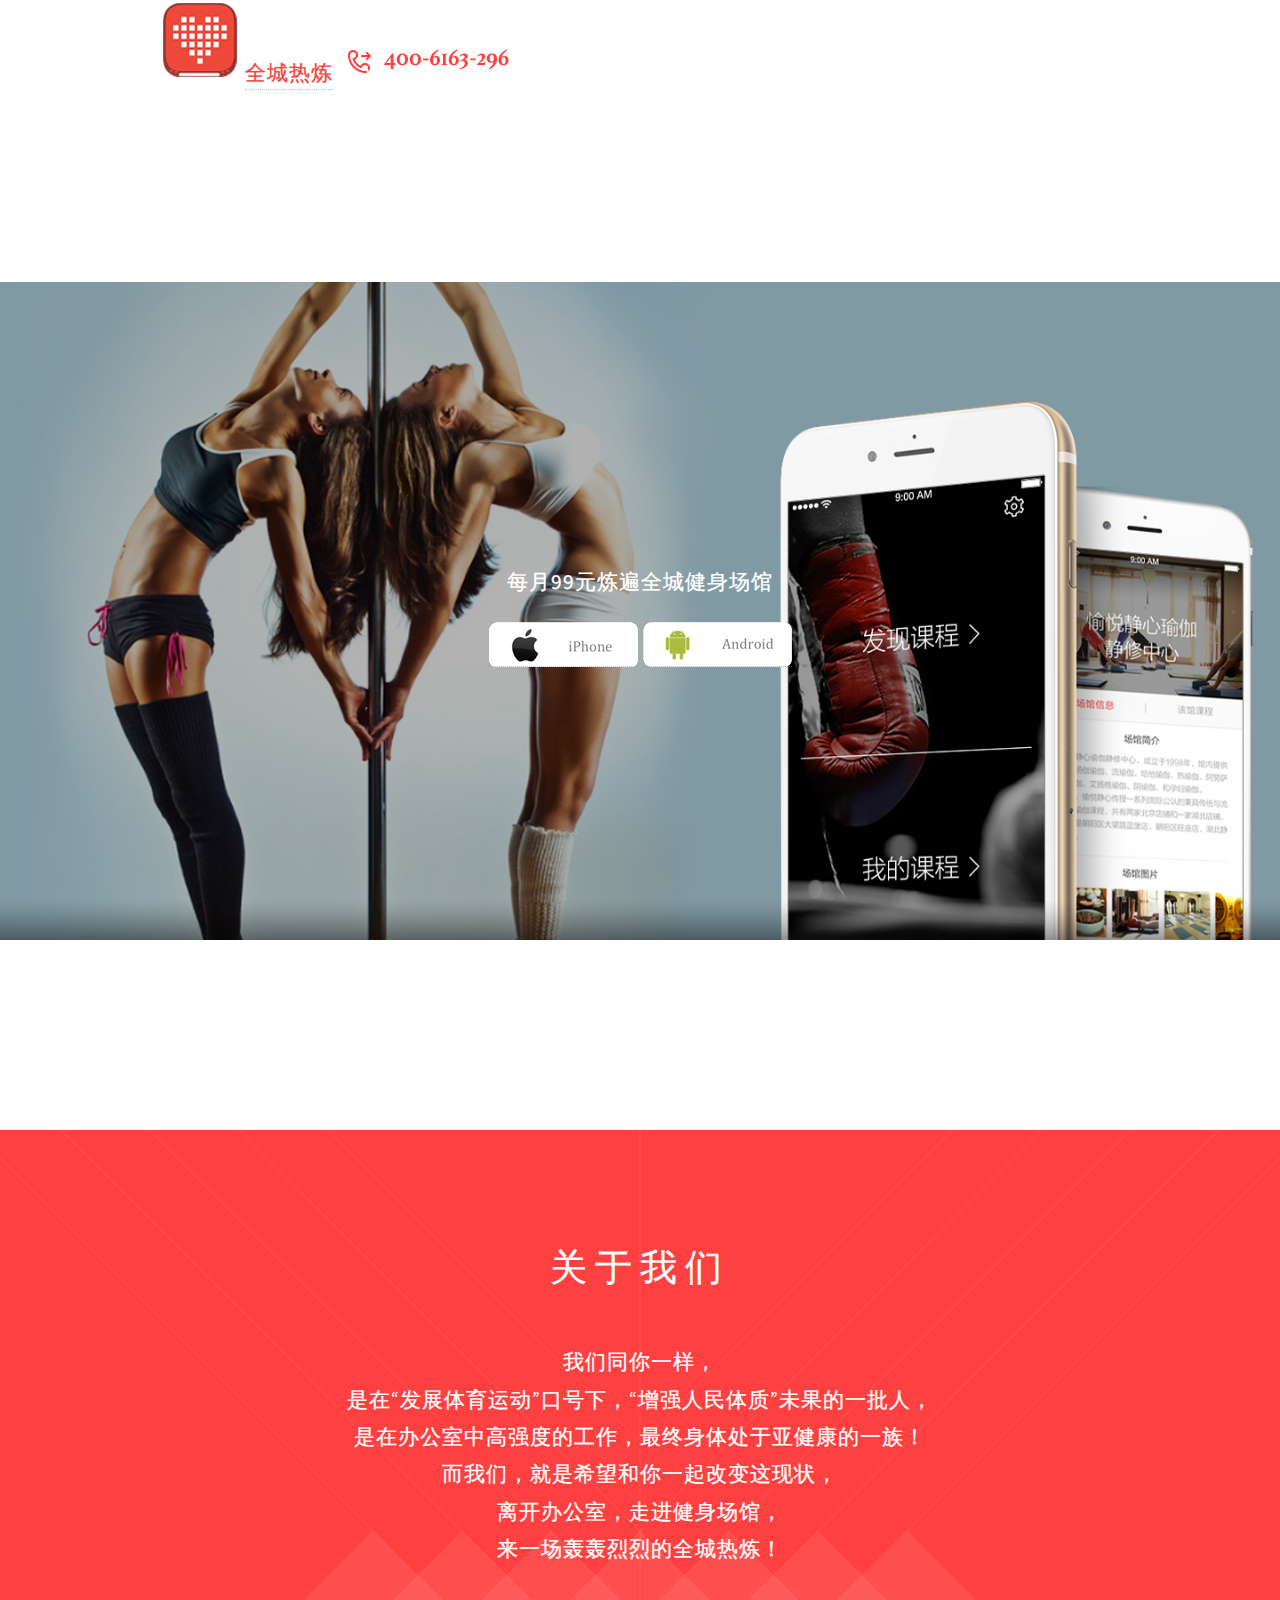
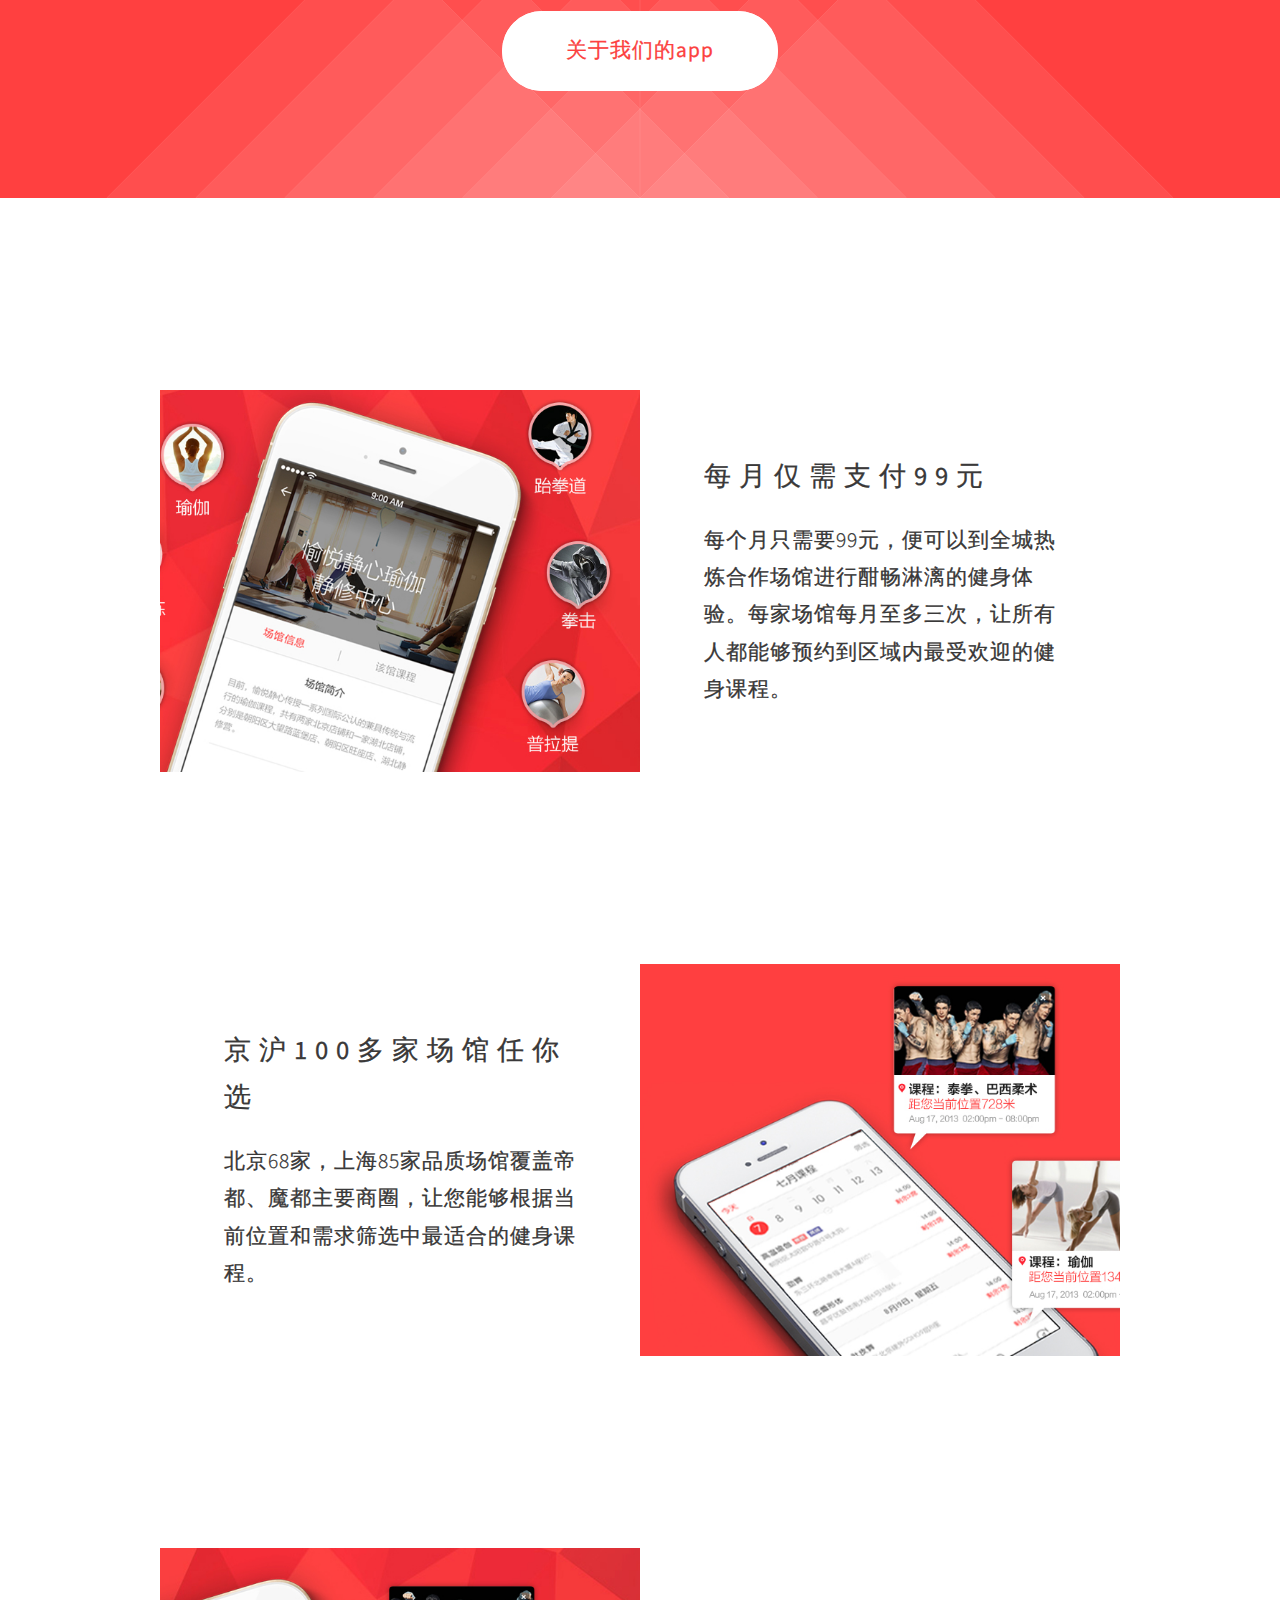
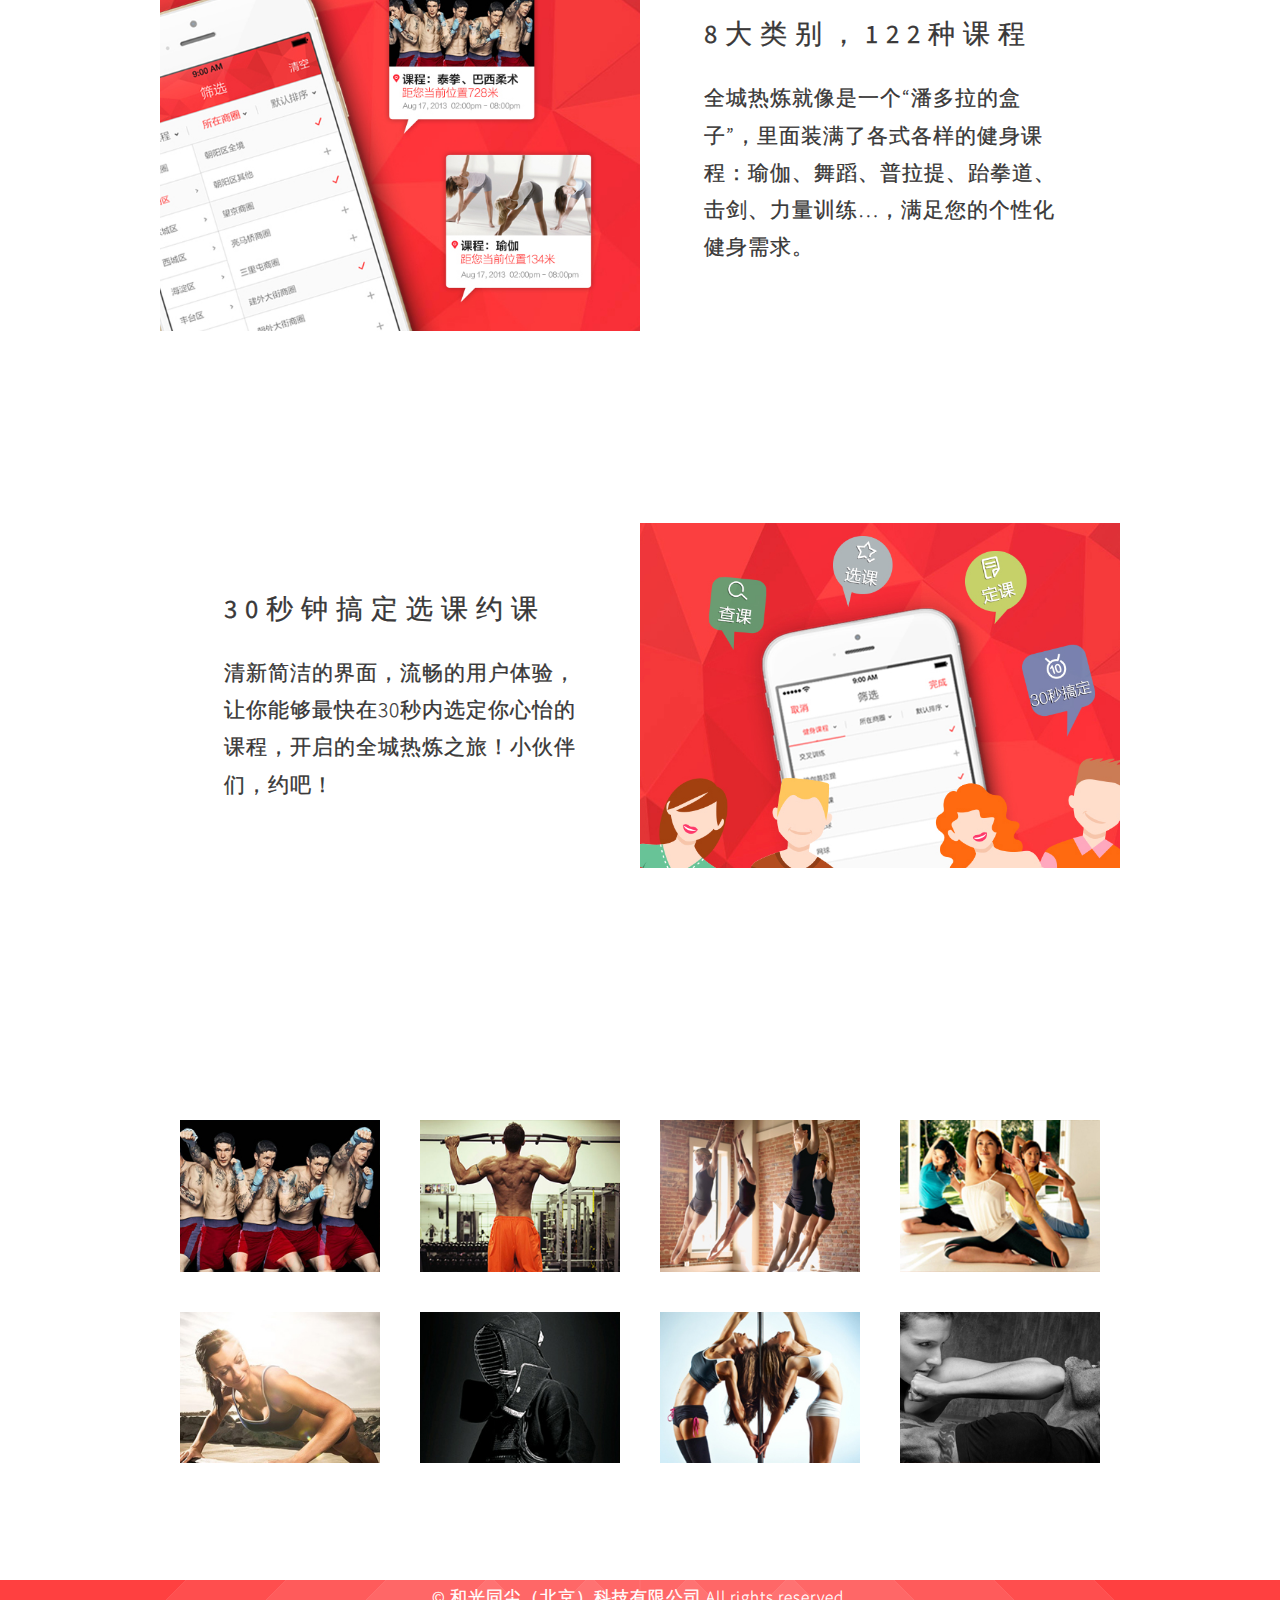
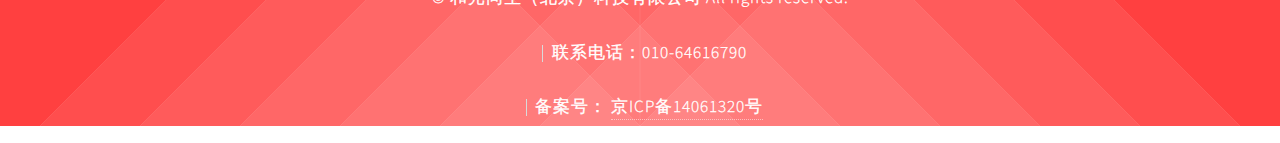
==== index.html @ 73952354 "更改android安装链接到官网渠道" ====
<!DOCTYPE HTML>
<!--
	Overflow by HTML5 UP
	html5up.net | @n33co
	Free for personal and commercial use under the CCA 3.0 license (html5up.net/license)
-->
<html>
	<head>
		<title>全城热炼</title>
		<meta http-equiv="content-type" content="text/html; charset=utf-8" />
		<meta name="description" content="" />
		<meta name="keywords" content="" />
		<!--[if lte IE 8]><script src="css/ie/html5shiv.js"></script><![endif]-->
		<script src="js/jquery.min.js"></script>
		<script src="js/jquery.scrolly.min.js"></script>
		<script src="js/jquery.poptrox.min.js"></script>
		<script src="js/skel.min.js"></script>
		<script src="js/init.js"></script>
		<noscript>
			<link rel="stylesheet" href="css/skel.css" />
			<link rel="stylesheet" href="css/style.css" />
		</noscript>
		<!--[if lte IE 8]><link rel="stylesheet" href="css/ie/v8.css" /><![endif]-->
	</head>
	<body>
			<div>
				<article class="container style2"　id="front_header">
					<img src="images/logo.png">
					<a class="text">全城热炼</a>
					<img src="images/number.png">
				</article>
			</div>
		<!-- Header -->
			<section id="header" >
				<p>
				<h1>每月99元炼遍全城健身场馆</h1>
				</p>
				<p>
					<a href="https://itunes.apple.com/zh/app/quan-cheng-re-lian/id951027418" class="iOSDownload"></a>
					<a href="www.itis6am.com/upload/android/qcrl.apk" class="androidDownload"></a>
				</p>

				<!-- <footer>
					<a href="#banner" class="button style2 scrolly scrolly-centered">关于我们</a>
				</footer> -->
			</section>
		
		<!-- Banner -->
			<section id="banner">
				<header>
					<h2>关于我们</h2>
				</header>
				<p>
					我们同你一样，
				</p>
				<p>
					是在“发展体育运动”口号下，“增强人民体质”未果的一批人，
				</p>
				<p>
					是在办公室中高强度的工作，最终身体处于亚健康的一族！
				</p>
				<p>
					而我们，就是希望和你一起改变这现状，
				</p>
				<p>
					离开办公室，走进健身场馆，
				</p>
				<p>
					来一场轰轰烈烈的全城热炼！
				</p>
				<footer>
					<a href="#first" class="button style2 scrolly">关于我们的app</a>
				</footer>
			</section>
		
		<!-- Feature 1 -->
			<article id="first" class="container box style1 right">
				<a href="#" class="image fit"><img src="images/pic03.jpg" alt="" style="text-align:center;" /></a>
				<div class="inner">
					<header>
						<h2>每月仅需支付99元</h2>
					</header>
					<p>每个月只需要99元，便可以到全城热炼合作场馆进行酣畅淋漓的健身体验。每家场馆每月至多三次，让所有人都能够预约到区域内最受欢迎的健身课程。</p>
				</div>
			</article>

			<article id="second" class="container box style1 left">
				<a href="#" class="image fit"><img src="images/pic01.jpg" alt="" /></a>
				<div class="inner">
					<header>
						<h2>京沪100多家场馆任你选</h2>
					</header>
					<p>北京68家，上海85家品质场馆覆盖帝都、魔都主要商圈，让您能够根据当前位置和需求筛选中最适合的健身课程。</p>
				</div>
			</article>
		
		<!-- Feature 2 -->
			<article id="third" class="container box style1 right">
				<a href="#" class="image fit"><img src="images/pic02.jpg" alt="" /></a>
				<div class="inner">
					<header>
						<h2>8大类别，122种课程</h2>
					</header>
					<p>全城热炼就像是一个“潘多拉的盒子”，里面装满了各式各样的健身课程：瑜伽、舞蹈、普拉提、跆拳道、击剑、力量训练…，满足您的个性化健身需求。</p>
				</div>
			</article>

			<article id="fourth" class="container box style1 left">
				<a href="#" class="image fit"><img src="images/pic04.jpg" alt=""/></a>
				<div class="inner">
					<header>
						<h2>30秒钟搞定选课约课</h2>
					</header>
					<p>清新简洁的界面，流畅的用户体验，让你能够最快在30秒内选定你心怡的课程，开启的全城热炼之旅！小伙伴们，约吧！</p>
				</div>
			</article>
		
		<!-- Portfolio -->
			<article class="container box style2">
				<!-- <header>
					<h2>选课约课10秒搞定 就这么方便</h2>
					<p>健身狂的新宠！小伙伴们，约吧！<br />
					全城热炼运动健身APP,清晰简洁的界面，流畅的用户体验，您查找、预约课程轻松10秒搞定，是目前最简洁好用的健身APP.</p>
				</header> -->
				<div class="inner gallery">
					<div class="row 0%">
						<div class="3u"><a href="images/fulls/01.jpg" class="image fit"><img src="images/thumbs/01.jpg" alt="" title="全城热炼" /></a></div>
						<div class="3u"><a href="images/fulls/02.jpg" class="image fit"><img src="images/thumbs/02.jpg" alt="" title="全城热炼" /></a></div>
						<div class="3u"><a href="images/fulls/03.jpg" class="image fit"><img src="images/thumbs/03.jpg" alt="" title="全城热炼" /></a></div>
						<div class="3u"><a href="images/fulls/04.jpg" class="image fit"><img src="images/thumbs/04.jpg" alt="" title="全城热炼" /></a></div>
					</div>
					<div class="row 0%">
						<div class="3u"><a href="images/fulls/05.jpg" class="image fit"><img src="images/thumbs/05.jpg" alt="" title="全城热炼" /></a></div>
						<div class="3u"><a href="images/fulls/06.jpg" class="image fit"><img src="images/thumbs/06.jpg" alt="" title="全城热炼" /></a></div>
						<div class="3u"><a href="images/fulls/07.jpg" class="image fit"><img src="images/thumbs/07.jpg" alt="" title="全城热炼" /></a></div>
						<div class="3u"><a href="images/fulls/08.jpg" class="image fit"><img src="images/thumbs/08.jpg" alt="" title="全城热炼" /></a></div>
					</div>
				</div>
			</article>
		

		
		<section id="footer">
			<!-- <ul class="icons">
				<li><a href="#" class="icon fa-twitter"><span class="label">Twitter</span></a></li>
				<li><a href="#" class="icon fa-facebook"><span class="label">Facebook</span></a></li>
				<li><a href="#" class="icon fa-google-plus"><span class="label">Google+</span></a></li>
				<li><a href="#" class="icon fa-pinterest"><span class="label">Pinterest</span></a></li>
				<li><a href="#" class="icon fa-dribbble"><span class="label">Dribbble</span></a></li>
				<li><a href="#" class="icon fa-linkedin"><span class="label">LinkedIn</span></a></li>
			</ul> -->
			<!-- <a>和光同尘科技有限公司 ＋8610 64616760 </a> -->
			<div class="copyright">
				<ul class="menu">
					<li>&copy; 和光同尘（北京）科技有限公司 All rights reserved.</li>
					<p>
						<li>联系电话：010-64616790</li>
					<p>
						<li>备案号：</li>
						<a href="http://www.miibeian.gov.cn/">京ICP备14061320号</a>
					<p>

				</ul>
			</div>
		</section>

	</body>
</html>
---- css/skel.css ----
/* Resets (http://meyerweb.com/eric/tools/css/reset/ | v2.0 | 20110126 | License: none (public domain)) */

	html,body,div,span,applet,object,iframe,h1,h2,h3,h4,h5,h6,p,blockquote,pre,a,abbr,acronym,address,big,cite,code,del,dfn,em,img,ins,kbd,q,s,samp,small,strike,strong,sub,sup,tt,var,b,u,i,center,dl,dt,dd,ol,ul,li,fieldset,form,label,legend,table,caption,tbody,tfoot,thead,tr,th,td,article,aside,canvas,details,embed,figure,figcaption,footer,header,hgroup,menu,nav,output,ruby,section,summary,time,mark,audio,video{margin:0;padding:0;border:0;font-size:100%;font:inherit;vertical-align:baseline;}article,aside,details,figcaption,figure,footer,header,hgroup,menu,nav,section{display:block;}body{line-height:1;}ol,ul{list-style:none;}blockquote,q{quotes:none;}blockquote:before,blockquote:after,q:before,q:after{content:'';content:none;}table{border-collapse:collapse;border-spacing:0;}body{-webkit-text-size-adjust:none}

/* Box Model */

	*, *:before, *:after {
		-moz-box-sizing: border-box;
		-webkit-box-sizing: border-box;
		box-sizing: border-box;
	}

/* Container */

	.container {
		margin-left: auto;
		margin-right: auto;

		/* width: (containers) */
		width: 1200px;
	}

	/* Modifiers */

		/* 125% */
			.container.\31 25\25 {
				width: 100%;

				/* max-width: (containers * 1.25) */
				max-width: 1500px;

				/* min-width: (containers) */
				min-width: 1200px;
			}

		/* 75% */
			.container.\37 5\25 {

				/* width: (containers * 0.75) */
				width: 900px;

			}

		/* 50% */
			.container.\35 0\25 {

				/* width: (containers * 0.50) */
				width: 600px;

			}

		/* 25% */
			.container.\32 5\25 {

				/* width: (containers * 0.25) */
				width: 300px;

			}

/* Grid */

	.row {
		border-bottom: solid 1px transparent;
	}

	.row > * {
		float: left;
	}

	.row:after, .row:before {
		content: '';
		display: block;
		clear: both;
		height: 0;
	}

	.row.uniform > * > :first-child {
		margin-top: 0;
	}

	.row.uniform > * > :last-child {
		margin-bottom: 0;
	}

	/* Gutters */

		/* Normal */

			.row > * {
				/* padding: (gutters.horizontal) 0 0 (gutters.vertical) */
				padding: 40px 0 0 40px;
			}

			.row {
				/* margin: -(gutters.horizontal) 0 -1px -(gutters.vertical) */
				margin: -40px 0 -1px -40px;
			}

			.row.uniform > * {
				/* padding: (gutters.vertical) 0 0 (gutters.vertical) */
				padding: 40px 0 0 40px;
			}

			.row.uniform {
				/* margin: -(gutters.vertical) 0 -1px -(gutters.vertical) */
				margin: -40px 0 -1px -40px;
			}

		/* 200% */

			.row.\32 00\25 > * {
				/* padding: (gutters.horizontal) 0 0 (gutters.vertical) */
				padding: 80px 0 0 80px;
			}

			.row.\32 00\25 {
				/* margin: -(gutters.horizontal) 0 -1px -(gutters.vertical) */
				margin: -80px 0 -1px -80px;
			}

			.row.uniform.\32 00\25 > * {
				/* padding: (gutters.vertical) 0 0 (gutters.vertical) */
				padding: 80px 0 0 80px;
			}

			.row.uniform.\32 00\25 {
				/* margin: -(gutters.vertical) 0 -1px -(gutters.vertical) */
				margin: -80px 0 -1px -80px;
			}

		/* 150% */

			.row.\31 50\25 > * {
				/* padding: (gutters.horizontal) 0 0 (gutters.vertical) */
				padding: 60px 0 0 60px;
			}

			.row.\31 50\25 {
				/* margin: -(gutters.horizontal) 0 -1px -(gutters.vertical) */
				margin: -60px 0 -1px -60px;
			}

			.row.uniform.\31 50\25 > * {
				/* padding: (gutters.vertical) 0 0 (gutters.vertical) */
				padding: 60px 0 0 60px;
			}

			.row.uniform.\31 50\25 {
				/* margin: -(gutters.vertical) 0 -1px -(gutters.vertical) */
				margin: -60px 0 -1px -60px;
			}

		/* 50% */

			.row.\35 0\25 > * {
				/* padding: (gutters.horizontal) 0 0 (gutters.vertical) */
				padding: 20px 0 0 20px;
			}

			.row.\35 0\25 {
				/* margin: -(gutters.horizontal) 0 -1px -(gutters.vertical) */
				margin: -20px 0 -1px -20px;
			}

			.row.uniform.\35 0\25 > * {
				/* padding: (gutters.vertical) 0 0 (gutters.vertical) */
				padding: 20px 0 0 20px;
			}

			.row.uniform.\35 0\25 {
				/* margin: -(gutters.vertical) 0 -1px -(gutters.vertical) */
				margin: -20px 0 -1px -20px;
			}

		/* 25% */

			.row.\32 5\25 > * {
				/* padding: (gutters.horizontal) 0 0 (gutters.vertical) */
				padding: 10px 0 0 10px;
			}

			.row.\32 5\25 {
				/* margin: -(gutters.horizontal) 0 -1px -(gutters.vertical) */
				margin: -10px 0 -1px -10px;
			}

			.row.uniform.\32 5\25 > * {
				/* padding: (gutters.vertical) 0 0 (gutters.vertical) */
				padding: 10px 0 0 10px;
			}

			.row.uniform.\32 5\25 {
				/* margin: -(gutters.vertical) 0 -1px -(gutters.vertical) */
				margin: -10px 0 -1px -10px;
			}

		/* 0% */

			.row.\30 \25 > * {
				padding: 0;
			}

			.row.\30 \25 {
				margin: 0 0 -1px 0;
			}

	/* Cells */

		.\31 2u, .\31 2u\24 { width: 100%; clear: none; margin-left: 0; }
		.\31 1u, .\31 1u\24 { width: 91.6666666667%; clear: none; margin-left: 0; }
		.\31 0u, .\31 0u\24 { width: 83.3333333333%; clear: none; margin-left: 0; }
		.\39 u, .\39 u\24 { width: 75%; clear: none; margin-left: 0; }
		.\38 u, .\38 u\24 { width: 66.6666666667%; clear: none; margin-left: 0; }
		.\37 u, .\37 u\24 { width: 58.3333333333%; clear: none; margin-left: 0; }
		.\36 u, .\36 u\24 { width: 50%; clear: none; margin-left: 0; }
		.\35 u, .\35 u\24 { width: 41.6666666667%; clear: none; margin-left: 0; }
		.\34 u, .\34 u\24 { width: 33.3333333333%; clear: none; margin-left: 0; }
		.\33 u, .\33 u\24 { width: 25%; clear: none; margin-left: 0; }
		.\32 u, .\32 u\24 { width: 16.6666666667%; clear: none; margin-left: 0; }
		.\31 u, .\31 u\24 { width: 8.3333333333%; clear: none; margin-left: 0; }

		.\31 2u\24 + *,
		.\31 1u\24 + *,
		.\31 0u\24 + *,
		.\39 u\24 + *,
		.\38 u\24 + *,
		.\37 u\24 + *,
		.\36 u\24 + *,
		.\35 u\24 + *,
		.\34 u\24 + *,
		.\33 u\24 + *,
		.\32 u\24 + *,
		.\31 u\24 + * {
			clear: left;
		}

		.\-11u { margin-left: 91.6666666667% }
		.\-10u { margin-left: 83.3333333333% }
		.\-9u { margin-left: 75% }
		.\-8u { margin-left: 66.6666666667% }
		.\-7u { margin-left: 58.3333333333% }
		.\-6u { margin-left: 50% }
		.\-5u { margin-left: 41.6666666667% }
		.\-4u { margin-left: 33.3333333333% }
		.\-3u { margin-left: 25% }
		.\-2u { margin-left: 16.6666666667% }
		.\-1u { margin-left: 8.3333333333% }
---- css/style.css ----
@charset 'UTF-8';
@import url('http://fonts.googleapis.com/css?family=Source+Sans+Pro:300,300italic,400,600');
@import url('font-awesome.min.css');

/*
	Overflow by HTML5 UP
	html5up.net | @n33co
	Free for personal and commercial use under the CCA 3.0 license (html5up.net/license)
*/

/*********************************************************************************/
/* Basic                                                                         */
/*********************************************************************************/

	body
	{
		background-color:		#ffffff;
		/*background-image:		url('../images/bg.jpg');*/
		background-repeat:		repeat,								no-repeat;
		background-size:		auto,								cover;
		background-position: 	top left,							center 0;
		background-attachment:	fixed,								fixed;
	}

		body.is-scroll
		{
			background-attachment:	scroll,								scroll;
			background-size:		auto,								100% auto;
		}

		body.is-loading *
		{
			-moz-transition: none !important;
			-webkit-transition: none !important;
			-o-transition: none !important;
			-ms-transition: none !important;
			transition: none !important;
			-moz-animation: none !important;
			-webkit-animation: none !important;
			-o-animation: none !important;
			-ms-animation: none !important;
			animation: none !important;
		}

	body,input,textarea,select
	{
		font-family: 'Source Sans Pro', sans-serif;
		font-size: 18pt;
		line-height: 1.75em;
		font-weight: 300;
		letter-spacing: 1px;
		color: #3a3939;
		text-shadow: 0 0 0.5px rgba(58,57,57,0.25);
		-webkit-text-stroke: 0.25px;
	}

	h1,h2,h3,h4,h5,h6
	{
		font-weight: 400;
		text-transform: uppercase;
		line-height: 1.75em;
	}
	
		h1 a, h2 a, h3 a, h4 a, h5 a, h6 a
		{
			color: inherit;
			text-decoration: none;
		}
		
	h2
	{
		font-size: 1.25em;
		letter-spacing: 8px;
	}
	
	h3
	{
		font-size: 1em;
		letter-spacing: 5px;
	}
		
	strong, b
	{
		font-weight: 400;
	}
	
	em, i
	{
		font-style: italic;
	}

	a
	{
		color: #ff4040;
		text-shadow: 0 0 0.5px rgba(53,184,143,0.25);
		-moz-transition: border-color 0.35s ease-in-out, color 0.35s ease-in-out;
		-webkit-transition: border-color 0.35s ease-in-out, color 0.35s ease-in-out;
		-o-transition: border-color 0.35s ease-in-out, color 0.35s ease-in-out;
		-ms-transition: border-color 0.35s ease-in-out, color 0.35s ease-in-out;
		transition: border-color 0.35s ease-in-out, color 0.35s ease-in-out;
		text-decoration: none;
		border-bottom: dotted 1px rgba(53,184,143,0.5);
	}
	
		a:hover
		{
			border-bottom-color: rgba(53,184,143,0);
		}

	sub
	{
		position: relative;
		top: 0.5em;
		font-size: 0.8em;
	}
	
	sup
	{
		position: relative;
		top: -0.5em;
		font-size: 0.8em;
	}
	
	hr
	{
		border: 0;
		border-top: solid 1px #dad9d9;
		margin: 2em 0 2em 0;
	}
	
	blockquote
	{
		border-left: solid 0.5em #eae9e9;
		padding: 1em 0 1em 2em;
		font-style: italic;
	}
	
	p, ul, ol, dl, table
	{
		margin-bottom: 1em;
	}

	header
	{
		margin-bottom: 1em;

	}
	
		header p
		{
			display: block;
			margin: 0.5em 0 0 0;
			padding: 0 0 1.5em 0;
		}

	.androidDownload{
			width:149px;
			height:45px;
			display: inline-block;
			background:url(../images/Android.png);
			background-position:0px 0px;
			background-repeat:no-repeat;
			top: 200px;
	}
	.iOSDownload{
			width:149px;
			height:45px;
			display: inline-block;
			background:url(../images/apple.png);
			background-position:0px 0px;
			top: 200px;
	}

	footer
	{
		margin-top: 1em;
	}

	br.clear
	{
		clear: both;
	}

	/* Sections/Article */
	
		section,
		article
		{
			margin-bottom: 3em;
		}
		
			section > :last-child,
			article > :last-child
			{
				margin-bottom: 0;
			}

			section:last-child,
			article:last-child
			{
				margin-bottom: 0;
			}

			.row > section,
			.row > article
			{
				margin-bottom: 0;
			}

			section.header
			{
				background-image:		url('../images/bg_top.jpg');
				background-repeat: no-repeat
			}

	/* Image */

		.image
		{
			display: inline-block;
			border: 0;
		}
		
			.image img
			{
				display: block;
				width: 100%;
			}

			.image.featured
			{
				display: block;
				width: 100%;
				margin: 0 0 2em 0;
			}
			
			.image.fit
			{
				display: block;
				width: 100%;
			}
			
			.image.left
			{
				float: left;
				margin: 0 2em 2em 0;
			}
			
			.image.centered
			{
				display: block;
				margin: 0 0 2em 0;
			}

				.image.centered img
				{
					margin: 0 auto;
					width: auto;
				}

	/* List */

		ul
		{
		}

			ul.default
			{
				list-style: disc;
				padding-left: 1em;
			}
			
				ul.default li
				{
					padding-left: 1.5em;
					margin-top: 1.5em;
				}		
				
				ul.default li:first-child
				{
					margin-top: 0;
				}

			ul.icons
			{
				cursor: default;
			}	
			
				ul.icons li
				{
					display: inline-block;
				}
				
					ul.icons a
					{
						display: inline-block;
						width: 2.5em;
						height: 2.5em;
						line-height: 2.5em;
						text-align: center;
						border: 0;
					}

			ul.menu
			{
				cursor: default;
			}
			
				ul.menu li
				{
					display: inline-block;
					line-height: 1em;
					border-left: solid 1px #dad9d9;
					padding: 0 0 0 0.5em;
					margin: 0 0 0 0.5em;
				}
				
				ul.menu li:first-child
				{
					border-left: 0;
					padding-left: 0;
					margin-left: 0;
				}

			ul.actions
			{
				cursor: default;
			}
			
				ul.actions li
				{
					display: inline-block;
					margin: 0 0 0 0.5em;
				}
				
				ul.actions li:first-child
				{
					margin-left: 0;
				}

		ol
		{
		}

			ol.default
			{
				list-style: decimal;
				padding-left: 1.25em;
			}

				ol.default li
				{
					padding-left: 1.25em;
					margin-top: 1.5em;
				}

				ul.default li:first-child
				{
					margin-top: 0;
				}

	/* Form */

		form
		{
		}
		
			form label
			{
				display: block;
				margin: 0 0 0.5em 0;
			}
		
			form input[type="text"],
			form input[type="email"],
			form input[type="password"],
			form select,
			form textarea
			{
				-webkit-appearance: none;
				display: block;
				border: 0;
				background: #f1f1f1;
				width: 100%;
				padding: 0.75em;
				-moz-transition: background-color 0.35s ease-in-out;
				-webkit-transition: background-color 0.35s ease-in-out;
				-o-transition: background-color 0.35s ease-in-out;
				-ms-transition: background-color 0.35s ease-in-out;
				transition: background-color 0.35s ease-in-out;
			}

			form input[type="text"],
			form input[type="email"],
			form input[type="password"],
			form select
			{
				line-height: 1em;
			}

			form textarea
			{
				min-height: 12em;
			}

				form input[type="text"]:focus,
				form input[type="email"]:focus,
				form input[type="password"]:focus,
				form select:focus,
				form textarea:focus
				{
					background: #f8f8f8;
				}
				
				form .formerize-placeholder
				{
					color: #5a5959 !important;
				}

				form ::-webkit-input-placeholder
				{
					color: #5a5959 !important;
				}

				form :-moz-placeholder
				{
					color: #5a5959 !important;
				}

				form ::-moz-placeholder
				{
					color: #5a5959 !important;
				}

				form :-ms-input-placeholder
				{
					color: #5a5959 !important;
				}

				form ::-moz-focus-inner
				{
					border: 0;
				}

			form ul.actions
			{
				margin-bottom: 0;
				text-align: center;
			}
			
	/* Table */
	
		.table-wrapper
		{
			width: 100%;
			overflow-x: auto;
			-webkit-overflow-scrolling: touch;
		}
	
		table
		{
			width: 100%;
		}
		
			table.default
			{
				width: 100%;
			}
			
				table.default tbody tr
				{
					border-top: solid 1px #eae9e9;
				}

				table.default tbody tr:first-child
				{
					border-top: 0;
				}
				
				table.default td
				{
					padding: 0.75em 1.25em 0.75em 1.25em;
				}
				
				table.default th
				{
					text-align: left;
					font-weight: 400;
					padding: 0.75em 1.25em 0.75em 1.25em;
				}
			
				table.default thead
				{
					background: #f5f5f5;
				}
				
				table.default tfoot
				{
				}
				
				table.default tbody
				{
				}

	/* Button */
		
		input[type="button"],
		input[type="submit"],
		input[type="reset"],
		.button
		{
			-webkit-appearance: none;
			position: relative;
			display: inline-block;
			border: 0;
			background: #ff4040;
			color: #fff;
			text-shadow: 0 0 0.5px rgba(255,255,255,0.25);
			cursor: pointer;
			text-decoration: none;
			outline: 0;
			padding: 1em 3em 1em 3em;
			text-align: center;
			border-radius: 3em;
			font-weight: 400;
			-moz-transition: background-color 0.35s ease-in-out, color 0.35s ease-in-out;
			-webkit-transition: background-color 0.35s ease-in-out, color 0.35s ease-in-out;
			-o-transition: background-color 0.35s ease-in-out, color 0.35s ease-in-out;
			-ms-transition: background-color 0.35s ease-in-out, color 0.35s ease-in-out;
			transition: background-color 0.35s ease-in-out, color 0.35s ease-in-out;
		}

			input[type="button"]:hover,
			input[type="submit"]:hover,
			input[type="reset"]:hover,
			.button:hover
			{
				background: #45c89f;
			}
		
			input[type="button"].style2,
			input[type="submit"].style2,
			input[type="reset"].style2,
			.button.style2
			{
				color: #3a3939;
				background: #fff;
				box-shadow: inset 0 0 0 1px #fff;
			}

				input[type="button"].style2:hover,
				input[type="submit"].style2:hover,
				input[type="reset"].style2:hover,
				.button.style2:hover
				{
					background: rgba(255,255,255,0.1);
					color: #fff !important;
					text-shadow: 0 0 0.5px rgba(255,255,255,0.25) !important;
				}
				
			input[type="button"].style3,
			input[type="submit"].style3,
			input[type="reset"].style3,
			.button.style3
			{
				background: none;
				color: #3a3939;
				box-shadow: inset 0 0 0 1px #dad9d9;
			}
			
				input[type="button"].style3:hover,
				input[type="submit"].style3:hover,
				input[type="reset"].style3:hover,
				.button.style3:hover
				{
					background: rgba(58,57,57,0.025);
				}

	/* Box */

		.box
		{
			position: relative;
			margin-top: 9em;
			margin-bottom: 0;
		}
		
			.box:after
			{
				content: '';
				display: block;
				position: absolute;
				top: -9em;
				left: 50%;
				height: 9em;
				border-left: solid 1px #fff;
			}
		
			.box:before
			{
				content: '';
				display: block;
				width: 90px;
				height: 66px;
				position: absolute;
				left: 50%;
				top: -4.5em;
				margin-left: -45px;
				margin-top: -33px;
				background: url('images/arrow.svg') no-repeat;
			}
		
			.box :last-child
			{
				margin-bottom: 0;
			}
		
			.box.style1
			{
				background: #fff;
				padding: 3em;
			}
			
				.box.style1 .image
				{
					display: block;
					position: absolute;
					top: 0;
					width: 50%;
					height: 100%;
					background: #152E33;
					overflow: hidden;
				}

					.box.style1 .image img
					{
						position: absolute;
						top: 0;
						height: 100%;
						width: auto;
					}

				.box.style1 .inner
				{
				}

					.box.style1 .inner > :last-child
					{
						margin: 0;
					}
				
				.box.style1.right
				{
				}

					.box.style1.right .image
					{
						left: 0;
					}

						.box.style1.right .image img
						{
							right: 0;
						}
					
					.box.style1.right .inner
					{
						margin-left: 50%;
						padding-left: 3em;
					}
				
				.box.style1.left
				{
				}

					.box.style1.left .image
					{
						right: 0;
					}
					
						.box.style1.left .image img
						{
							left: 0;
						}
					
					.box.style1.left .inner
					{
						margin-right: 50%;
						padding-right: 3em;
					}

			.box.style2
			{
				text-align: center;
			}

				.box.style2 header
				{
					display: inline-block;
					background: #fff;
					padding: 2em 3em 2em 3em;
					margin: 0;
				}

					.box.style2 header p
					{
						padding: 0;
					}
				
				.box.style2 .inner
				{
					position: relative;
					padding: 40px 0 0px 0;
				}

					.box.style2 .inner:after
					{
						content: '';
						display: block;
						position: absolute;
						top: 0;
						left: 50%;
						height: 100%;
						border-left: solid 1px #fff;
					}
					
					.box.style2 .inner .row
					{
						position: relative;
					}
					
						.box.style2 .inner .row:before
						{
							content: '';
							display: block;
							position: absolute;
							top: 50%;
							left: 20px;
							width: -moz-calc(100% - 40px);
							width: -webkit-calc(100% - 40px);
							width: -o-calc(100% - 40px);
							width: -ms-calc(100% - 40px);
							width: calc(100% - 40px);
							border-bottom: solid 1px #fff;
						}

					.box.style2 .inner .image
					{
						position: relative;
						z-index: 1;
						padding: 20px;
					}

			.box.style3
			{
				background: #fff;
				padding: 3em;
			}
			
				.box.style3 header
				{
					text-align: center;
				}

/*********************************************************************************/
/* Icons                                                                         */
/*********************************************************************************/

	.icon {
		text-decoration: none;
	}

		.icon:before {
			display: inline-block;
			font-family: FontAwesome;
			font-size: 1.25em;
			text-decoration: none;
			font-style: normal;
			font-weight: normal;
			line-height: 1;
			-webkit-font-smoothing:antialiased;
			-moz-osx-font-smoothing:grayscale;
		}
		
		.icon > .label {
			display: none;
		}

/*	#front_header .text a
	{
		text-align: center;
		color: #ff4040;
		text-shadow: 0 0 0.5px rgba(53,184,143,0.25);
		-moz-transition: border-color 0.35s ease-in-out, color 0.35s ease-in-out;
		-webkit-transition: border-color 0.35s ease-in-out, color 0.35s ease-in-out;
		-o-transition: border-color 0.35s ease-in-out, color 0.35s ease-in-out;
		-ms-transition: border-color 0.35s ease-in-out, color 0.35s ease-in-out;
		transition: border-color 0.35s ease-in-out, color 0.35s ease-in-out;
		text-decoration: none;
		border-bottom: dotted 1px rgba(53,184,143,0.5);
	}*/


/*********************************************************************************/
/* Header                                                                        */
/*********************************************************************************/

	#header
	{
		position: relative;
		color: #fff;
		text-shadow: 0 0 0.5px rgba(255,255,255,0.25);
		text-align: center;
		margin: 0;
		padding: 14em 0 14em 0;
		cursor: default;
		background-image:		url('../images/bg_top.jpg');
		background-repeat: no-repeat;
		background-position:center;
		background-size: 100%;

	}
	
		#header header
		{
			display: inline-block;
			padding: 0 0 4.5em 0;
		}
		
			#header header h1
			{
				font-weight: 600;
				font-size: 2em;
				letter-spacing: 10px;
			}

			#header header p
			{
				border-top: solid 1px rgba(255,255,255,0.5);
				color: rgba(255,255,255,0.75);
				text-shadow: 0 0 0.5px rgba(255,255,255,0.1875);
				font-size: 1em;
				text-transform: uppercase;
				letter-spacing: 3px;
				padding: 0;
				margin-top: 0.35em;
			}
			
				#header header p:before
				{
					content: '';
					display: block;
					border-top: solid 1px rgba(255,255,255,0.5);
					margin: 4px 0 0.8em 0;
				}

		#header footer
		{
			position: absolute;
			bottom: 9em;
			margin: 0;
			width: 100%;
		}

			#header footer:after
			{
				content: '';
				display: block;
				position: absolute;
				bottom: -9em;
				left: 50%;
				height: 9em;
				border-left: solid 1px #fff;
			}
		
			#header footer:before
			{
				content: '';
				display: block;
				width: 90px;
				height: 66px;
				position: absolute;
				left: 50%;
				bottom: -4.5em;
				margin-left: -45px;
				margin-bottom: -33px;
				background: url('images/arrow.svg') no-repeat;
			}
	
/*********************************************************************************/
/* Banner                                                                        */
/*********************************************************************************/

	#banner
	{
		position: relative;
		color: #fff;
		text-shadow: 0 0 0.5px rgba(255,255,255,0.25);
		text-align: center;
		background: #ff4040 url('images/banner.svg') bottom center no-repeat;
		padding: 5em 0 5em 0;
		margin: 0;
		background-size: 125% auto;
	}

		#banner .button
		{
			color: #ff4040;
			text-shadow: 0 0 0.5px rgba(53,184,130,0.25);
		}

		#banner header
		{
			margin: 0 0 2em 0;
		}
		
			#banner header h2
			{
				font-weight: 400;
				font-size: 1.75em;
				letter-spacing: 8px;
			}

		#banner p
		{
			margin: 0;
		}

		#banner footer
		{
			margin: 2em 0 0 0;
		}
		
		#banner a
		{
			color: inherit;
			border-bottom-color: rgba(255,255,255,0.5);
		}
		
			#banner a:hover
			{
				border-bottom-color: rgba(255,255,255,0);
			}

/*********************************************************************************/
/* Footer                                                                        */
/*********************************************************************************/
	
	#footer
	{
		position: relative;
		color: #fff;
		text-shadow: 0 0 0.5px rgba(255,255,255,0.25);
		text-align: center;
		margin: 4.5em 0 0 0;
	}

		#footer:after
		{
			content: '';
			display: block;
			position: absolute;
			top: -4.5em;
			left: 50%;
			height: 4.5em;
			border-left: solid 1px #fff;
		}

		#footer a
		{
			color: #fff;
			text-shadow: 0 0 0.5px rgba(255,255,255,0.25);
			border-bottom-color: rgba(255,255,255,0.5);
		}	
		
			#footer a:hover
			{
				color: #ff4040;
				text-shadow: 0 0 0.5px rgba(69,200,159,0.25);
				border-bottom-color: rgba(53,184,143,0.5);
			}
		
		#footer .icons
		{
			padding: 0.75em 2em 0.75em 2em;
			border-radius: 3em;
			border: solid 1px #fff;
			display: inline-block;
			margin: 0 0 3em 0;
		}
		
		#footer .copyright
		{
			background: #ff4040 url('images/banner.svg') bottom center;
			/*margin: 0 0 9em 0;*/
			font-size: 0.8em;
		}
		
/*********************************************************************************/
/* Poptrox                                                                       */
/*********************************************************************************/

	.poptrox-popup
	{
		background: #fff;
		-moz-box-sizing: content-box;
		-webkit-box-sizing: content-box;
		-o-box-sizing: content-box;
		-ms-box-sizing: content-box;
		box-sizing: content-box;
		padding-bottom: 3em;
	}
	
		.poptrox-popup .loader
		{
			width: 48px;
			height: 48px;
			background: url('images/loader.gif');
			position: absolute;
			top: 50%;
			left: 50%;
			margin: -24px 0 0 -24px;
		}
	
		.poptrox-popup .caption
		{
			position: absolute;
			bottom: 0;
			left: 0;
			background: #fff;
			width: 100%;
			height: 3em;
			line-height: 3em;
			text-align: center;
			cursor: default;
			z-index: 1;
		}
		
		.poptrox-popup .nav-next,
		.poptrox-popup .nav-previous
		{
			position: absolute;
			top: 0;
			width: 50%;
			height: 100%;
			opacity: 0;
			cursor: pointer;
			background: rgba(0,0,0,0.01);
			-moz-transition: opacity 0.5s ease-in-out;
			-webkit-transition: opacity 0.5s ease-in-out;
			-o-transition: opacity 0.5s ease-in-out;
			-ms-transition: opacity 0.5s ease-in-out;
			transition: opacity 0.5s ease-in-out;
			-webkit-tap-highlight-color: rgba(255,255,255,0);
		}

			.poptrox-popup .nav-next:before,
			.poptrox-popup .nav-previous:before
			{
				content: '';
				position: absolute;
				width: 96px;
				height: 64px;
				background: url('images/poptrox-nav.svg');
				top: -moz-calc(50% - 1.5em);
				top: -webkit-calc(50% - 1.5em);
				top: -o-calc(50% - 1.5em);
				top: -ms-calc(50% - 1.5em);
				top: calc(50% - 1.5em);
				margin: -32px 0 0 0;
			}
		
			.poptrox-popup:hover .nav-next,
			.poptrox-popup:hover .nav-previous
			{
				opacity: 0.5;
			}

			.poptrox-popup:hover .nav-next:hover,
			.poptrox-popup:hover .nav-previous:hover
			{
				opacity: 1.0;
			}
			
			.poptrox-popup .nav-previous:before
			{
				-moz-transform: scaleX(-1);
				-webkit-transform: scaleX(-1);
				-o-transform: scaleX(-1);
				-ms-transform: scaleX(-1);
				transform: scaleX(-1);
				-ms-filter: "FlipH";			
				filter: FlipH;
			}

		.poptrox-popup .nav-next
		{
			right: 0;
		}

			.poptrox-popup .nav-next:before
			{
				right: 0;
			}
		
		.poptrox-popup .nav-previous
		{
			left: 0;
		}

			.poptrox-popup .nav-previous:before
			{
				left: 0;
			}
			
		.poptrox-popup .closer
		{
			position: absolute;
			top: 0;
			right: 0;
			width: 64px;
			height: 64px;
			text-indent: -9999px;
			z-index: 2;
			opacity: 0;
			-moz-transition: opacity 0.5s ease-in-out;
			-webkit-transition: opacity 0.5s ease-in-out;
			-o-transition: opacity 0.5s ease-in-out;
			-ms-transition: opacity 0.5s ease-in-out;
			transition: opacity 0.5s ease-in-out;
			-webkit-tap-highlight-color: rgba(255,255,255,0);
		}
		
			.poptrox-popup .closer:before
			{
				content: '';
				display: block;
				position: absolute;
				right: 16px;
				top: 16px;
				width: 40px;
				height: 40px;
				border-radius: 100%;
				box-shadow: inset 0 0 0 1px #fff;
				background: rgba(255,255,255,0.1) url('images/poptrox-closer.svg') center center;
				color: #fff !important;
				-moz-transition: background-color 0.5s ease-in-out;
				-webkit-transition: background-color 0.5s ease-in-out;
				-o-transition: background-color 0.5s ease-in-out;
				-ms-transition: background-color 0.5s ease-in-out;
				transition: background-color 0.5s ease-in-out;
			}

			.poptrox-popup:hover .closer
			{
				opacity: 0.5;
			}

			.poptrox-popup:hover .closer:hover
			{
				opacity: 1.0;
			}
---- css/ie/v8.css ----
/*
	Overflow by HTML5 UP
	html5up.net | @n33co
	Free for personal and commercial use under the CCA 3.0 license (html5up.net/license)
*/

/*********************************************************************************/
/* Basic                                                                         */
/*********************************************************************************/

	body
	{
		background-image:		url('../../images/bg.jpg');
		background-repeat:		no-repeat;
		background-size:		cover;
		background-position: 	auto;
		background-attachment:	scroll;
		-ms-behavior: url('css/ie/backgroundsize.min.htc');
	}

	/* Section/Article */

		section,
		article
		{
		}
		
			section > .last-child,
			article > .last-child
			{
				margin-bottom: 0;
			}

			section.last-child,
			article.last-child
			{
				margin-bottom: 0;
			}

	/* Button */

		input[type="button"],
		input[type="submit"],
		input[type="reset"],
		.button
		{
			position: relative;
			-ms-behavior: url('css/ie/PIE.htc');
		}

			input[type="button"].style2,
			input[type="submit"].style2,
			input[type="reset"].style2,
			.button.style2
			{
			}

				input[type="button"].style2:hover,
				input[type="submit"].style2:hover,
				input[type="reset"].style2:hover,
				.button.style2:hover
				{
					color: #35b88f !important;
				}
			
			input[type="button"].style3,
			input[type="submit"].style3,
			input[type="reset"].style3,
			.button.style3
			{
				background: #fefefe;
				border: solid 1px #dad9d9;
			}
			
/*********************************************************************************/
/* Footer                                                                        */
/*********************************************************************************/

	#footer
	{
	}

		#footer .icons
		{
			position: relative;
			-ms-behavior: url('css/ie/PIE.htc');
		}
		
/*********************************************************************************/
/* Header                                                                        */
/*********************************************************************************/

	#header
	{
	}
	
		#header header
		{
		}

			#header header p
			{
				border-top: solid 1px #888;
			}
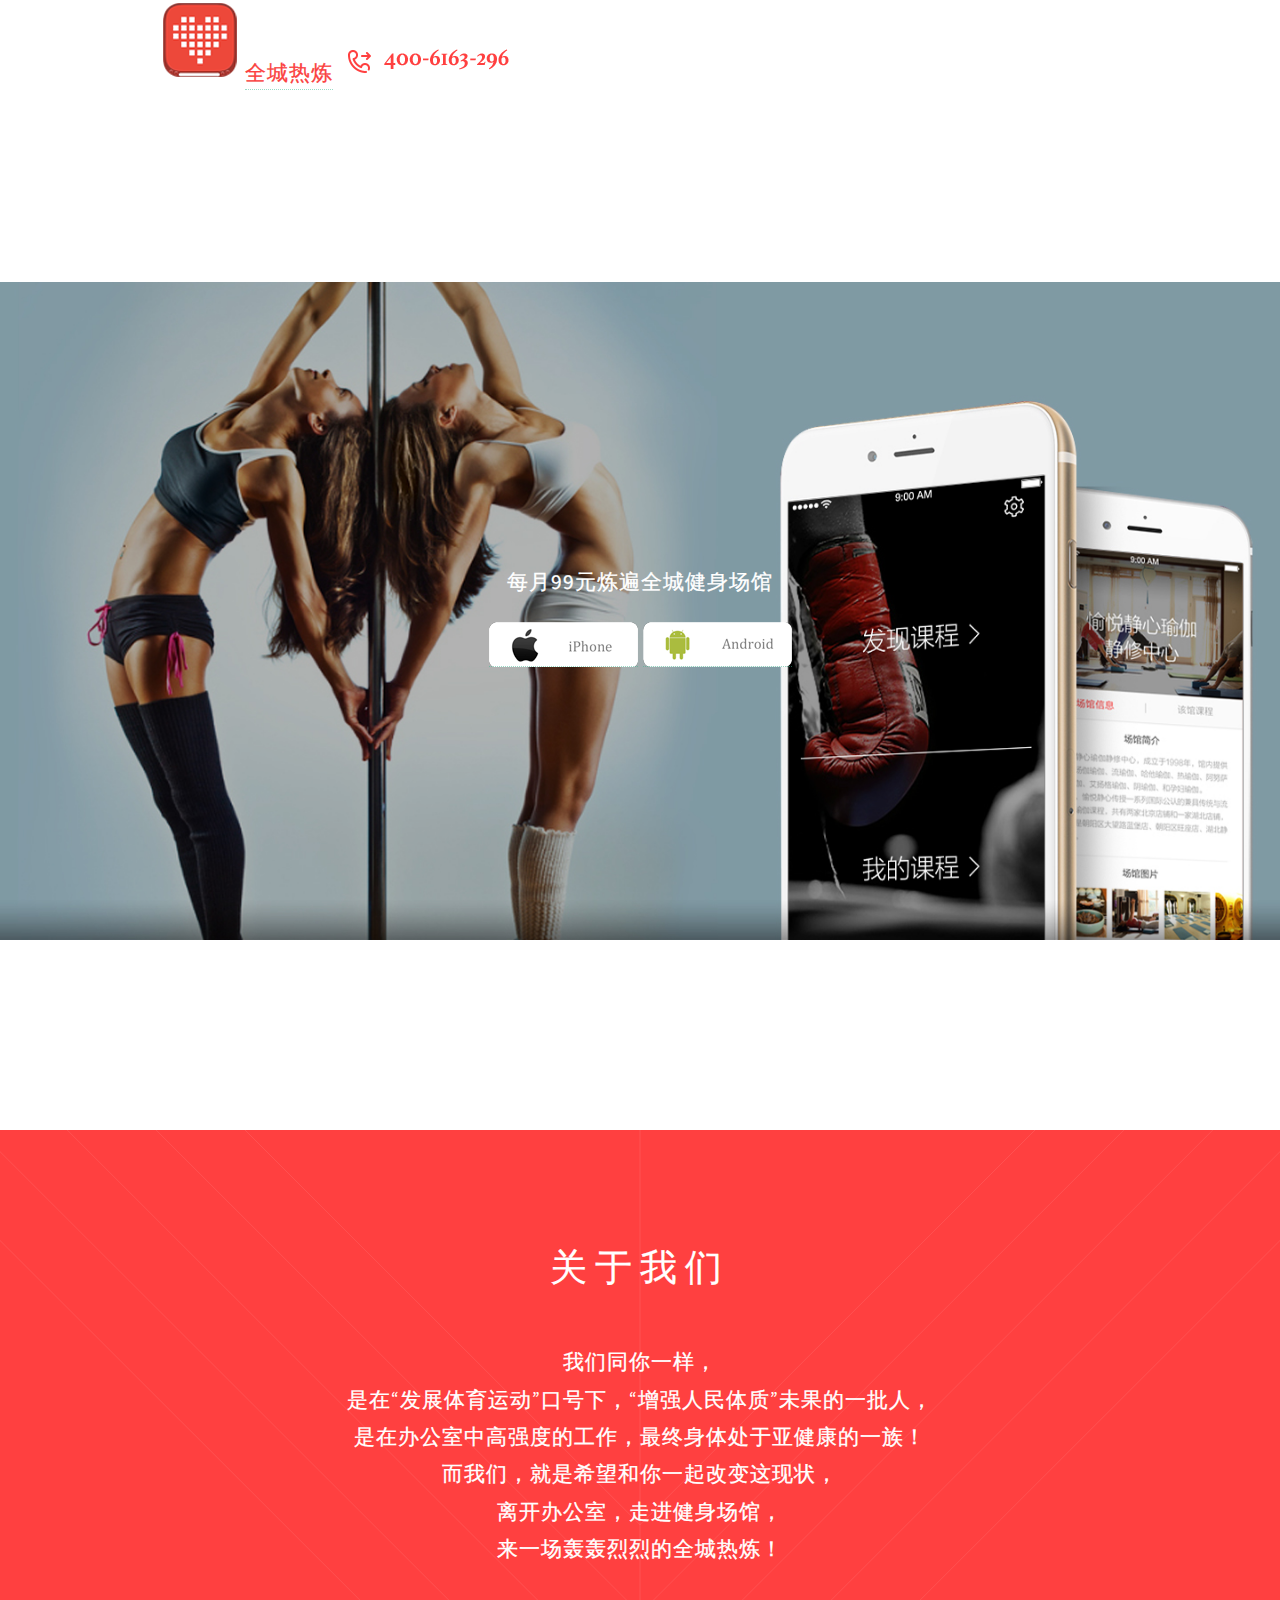
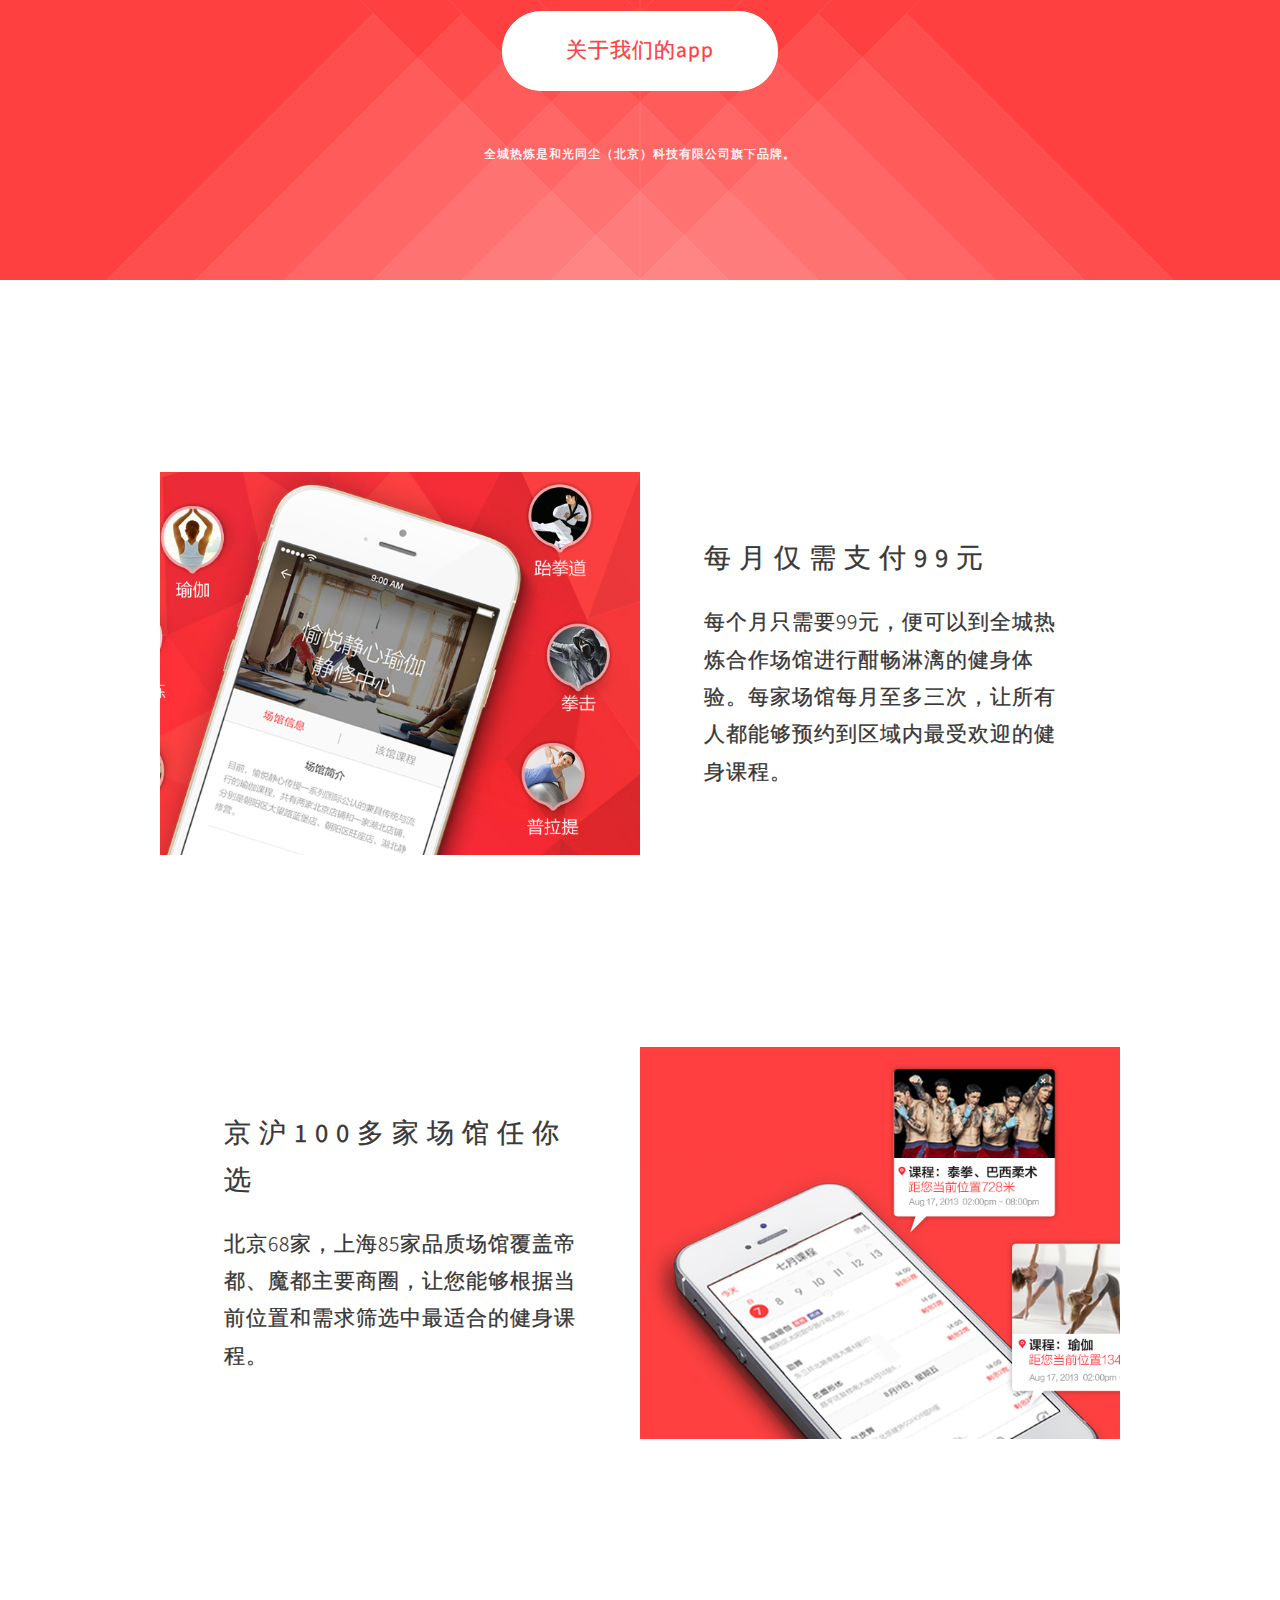
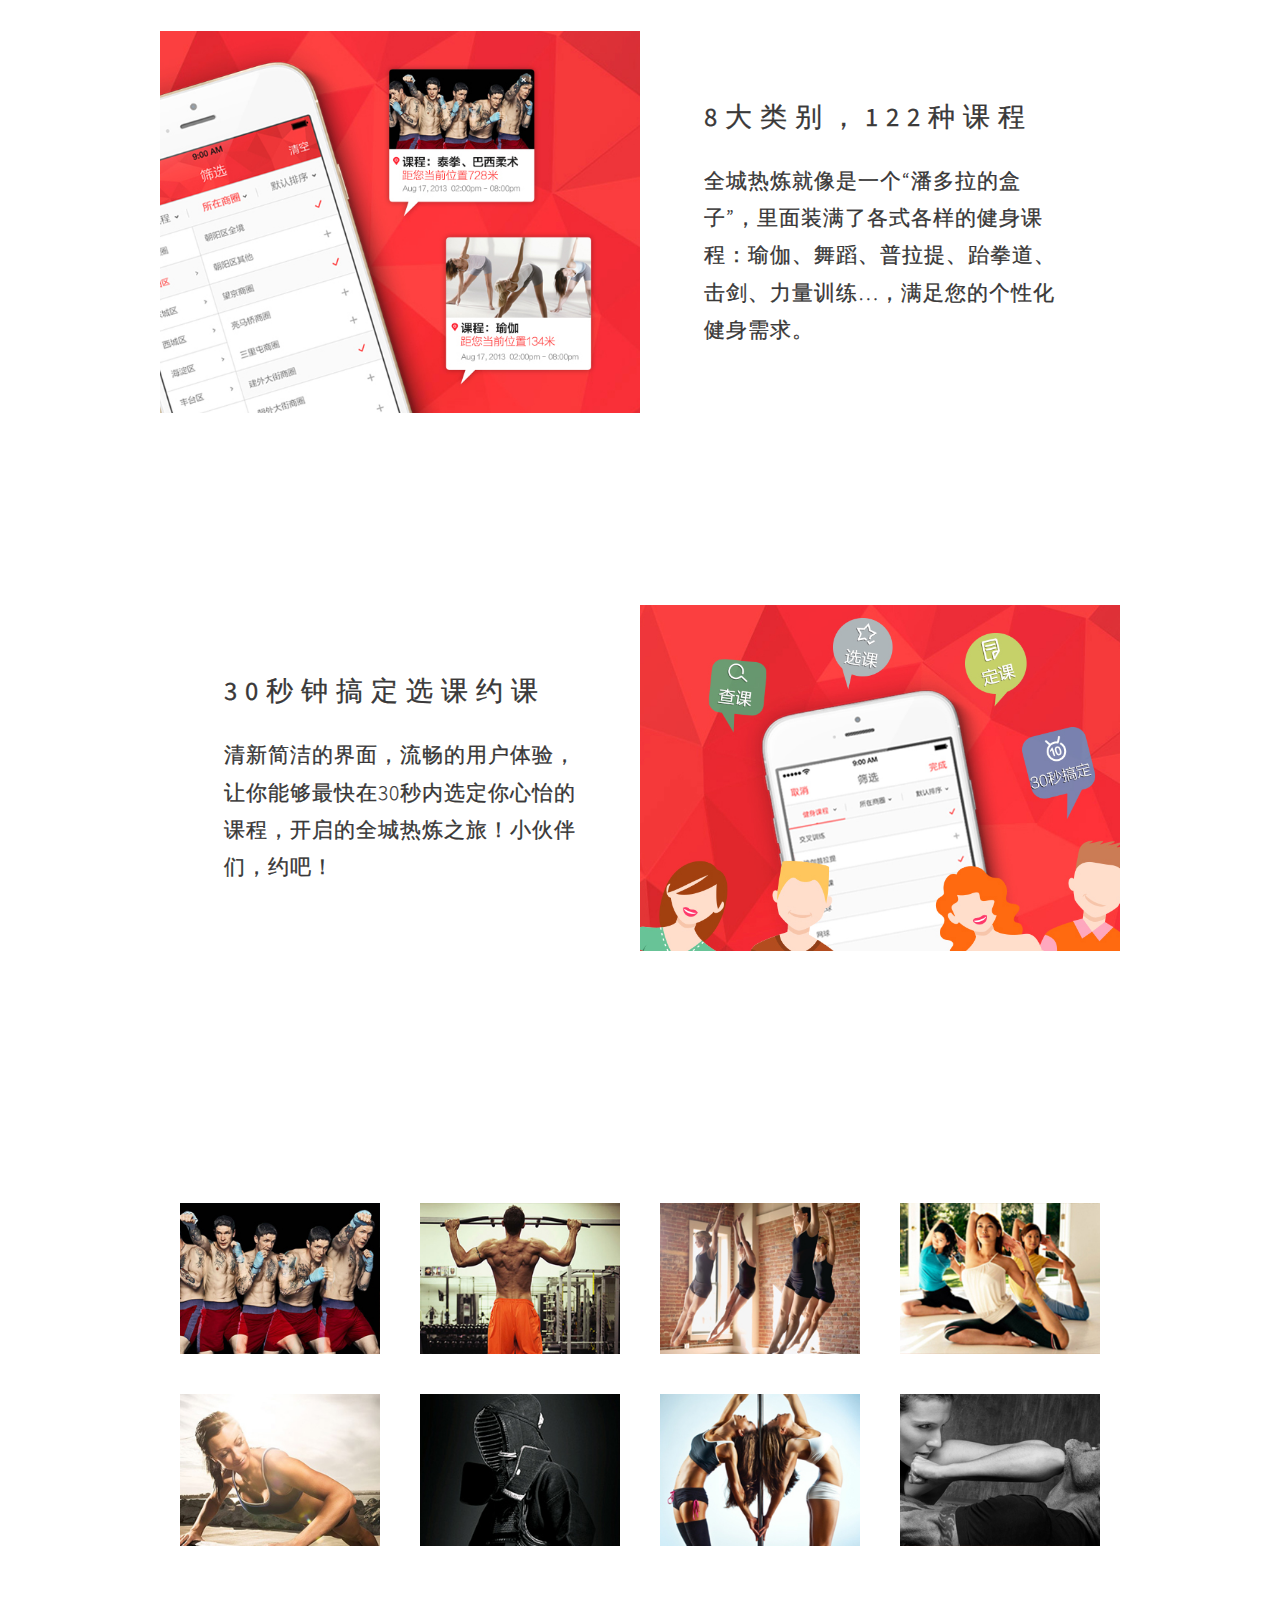
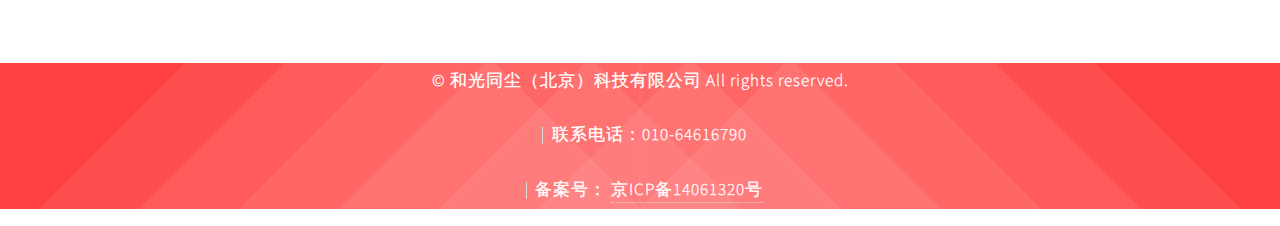
==== commit 133dc0c9: "SEM" ====
--- a/index.html
+++ b/index.html
@@ -37,7 +37,7 @@
 				</p>
 				<p>
 					<a href="https://itunes.apple.com/zh/app/quan-cheng-re-lian/id951027418" class="iOSDownload"></a>
-					<a href="www.itis6am.com/upload/android/qcrl.apk" class="androidDownload"></a>
+					<a href="http://www.itis6am.com/upload/android/qcrl.apk" class="androidDownload"></a>
 				</p>
 
 				<!-- <footer>
@@ -68,9 +68,17 @@
 				<p>
 					来一场轰轰烈烈的全城热炼！
 				</p>
+				
 				<footer>
 					<a href="#first" class="button style2 scrolly">关于我们的app</a>
 				</footer>
+
+				<div style="font-size:12px; margin-top:8px">
+					<br />
+					<p>
+					全城热炼是和光同尘（北京）科技有限公司旗下品牌。
+				   </p>
+				</div>
 			</section>
 		
 		<!-- Feature 1 -->
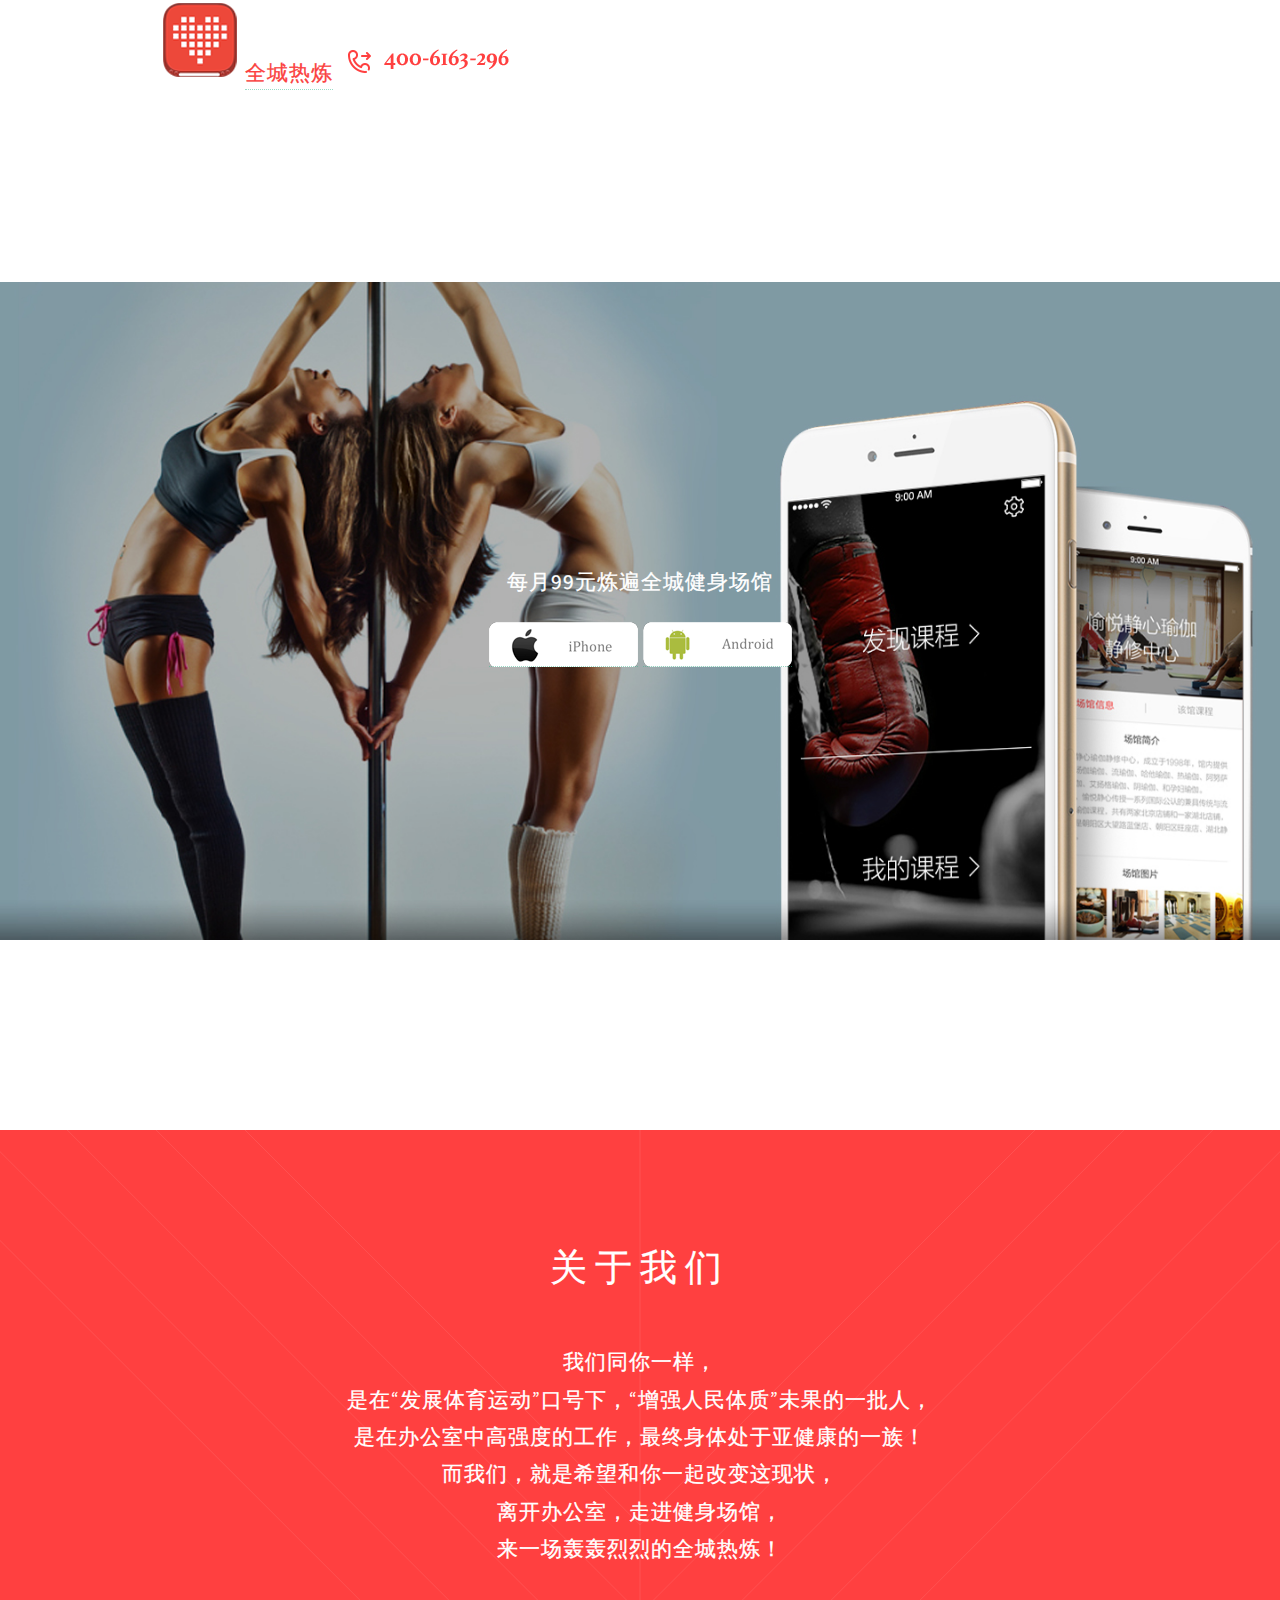
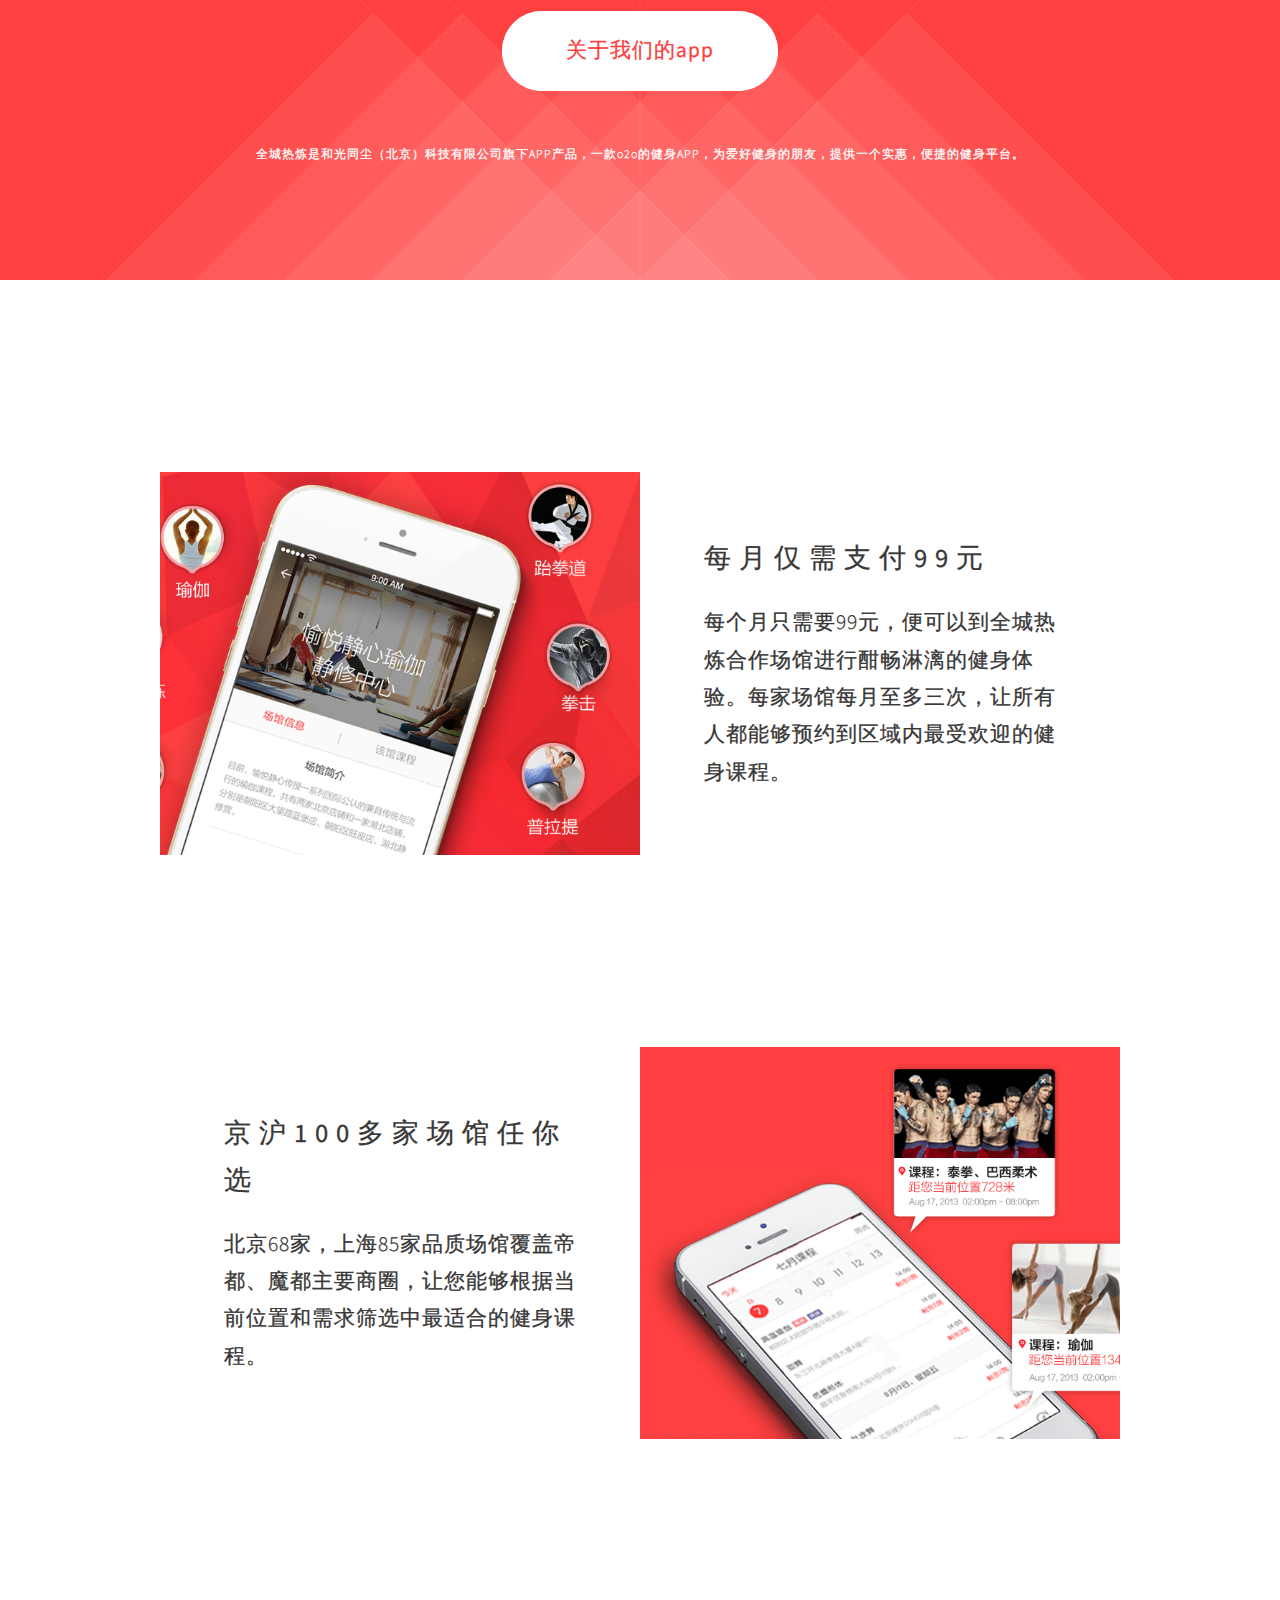
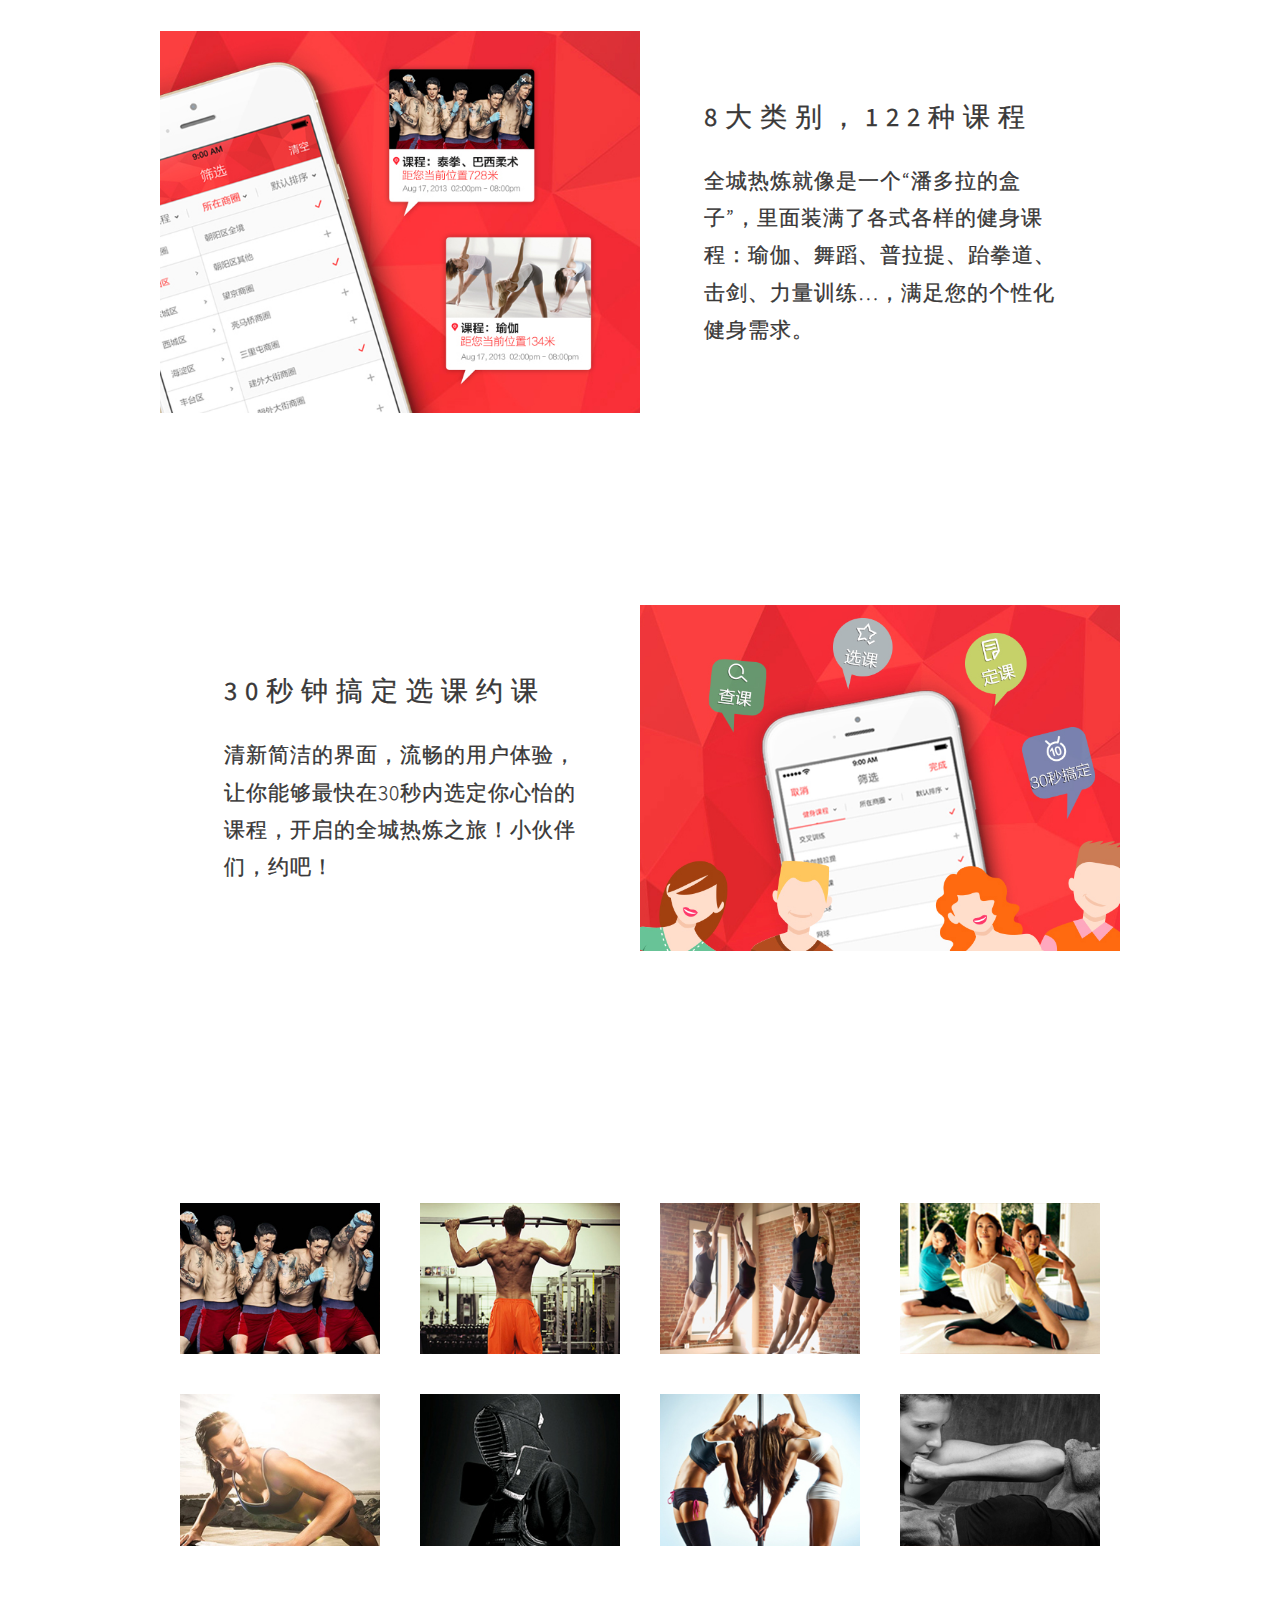
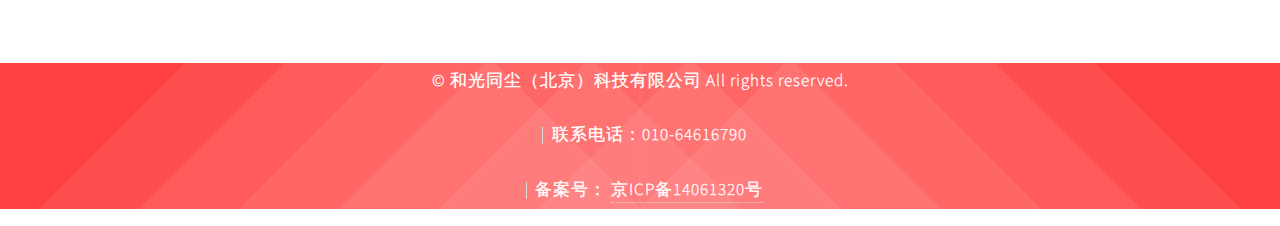
==== commit f067dcaf: "SEM" ====
--- a/index.html
+++ b/index.html
@@ -76,7 +76,7 @@
 				<div style="font-size:12px; margin-top:8px">
 					<br />
 					<p>
-					全城热炼是和光同尘（北京）科技有限公司旗下品牌。
+						全城热炼是和光同尘（北京）科技有限公司旗下APP产品，一款o2o的健身APP，为爱好健身的朋友，提供一个实惠，便捷的健身平台。
 				   </p>
 				</div>
 			</section>
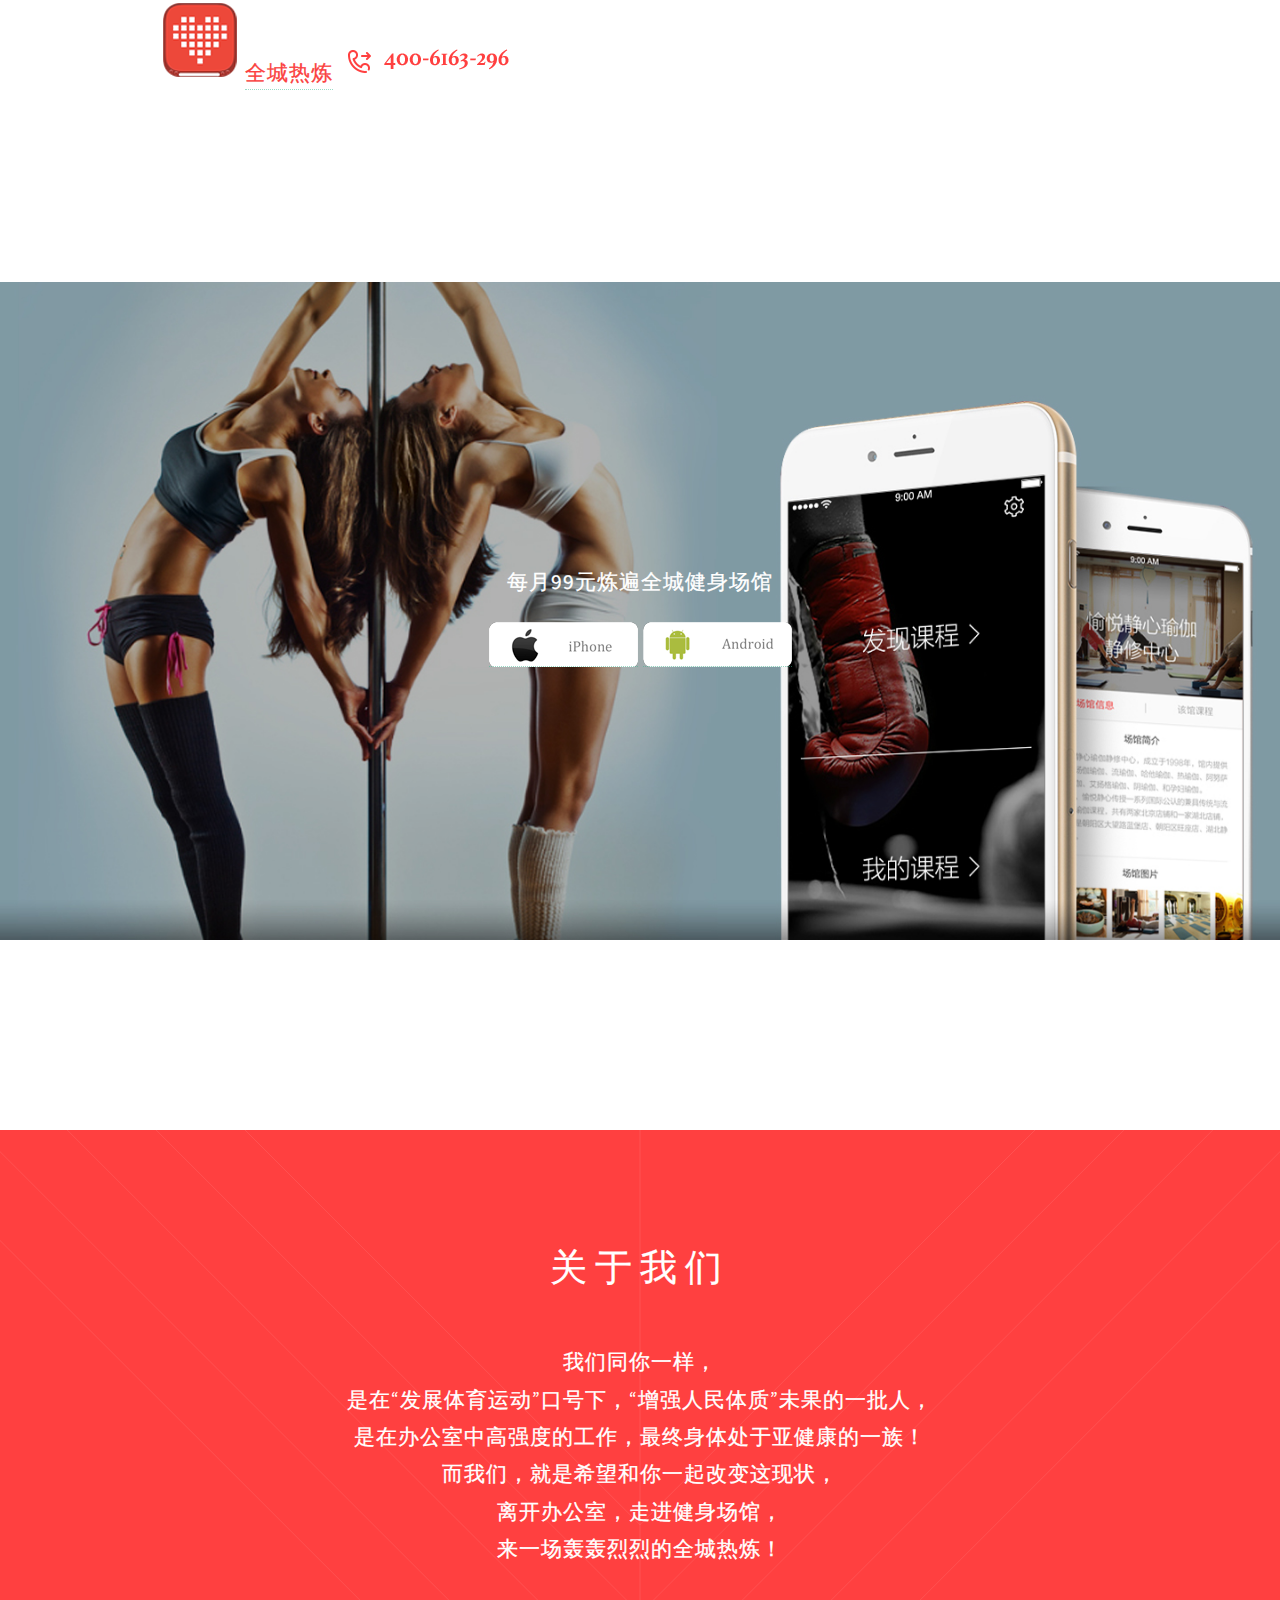
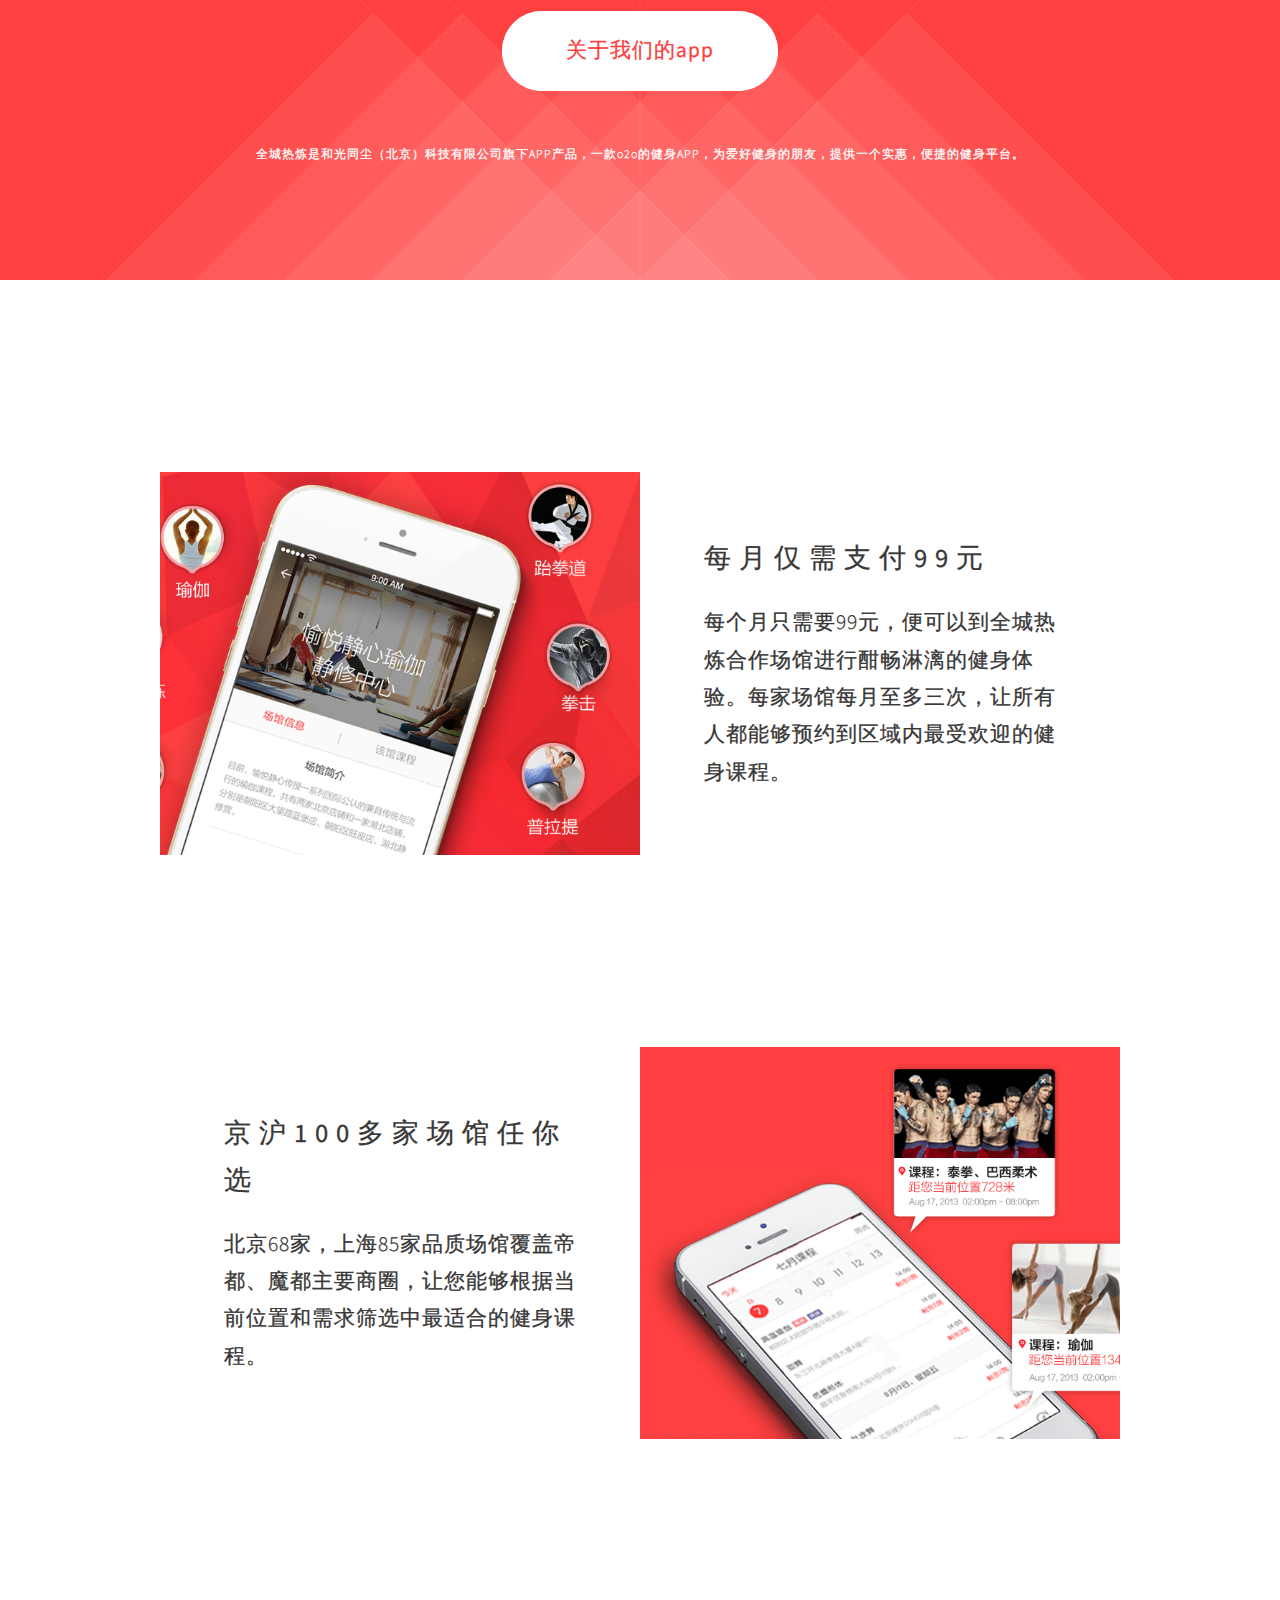
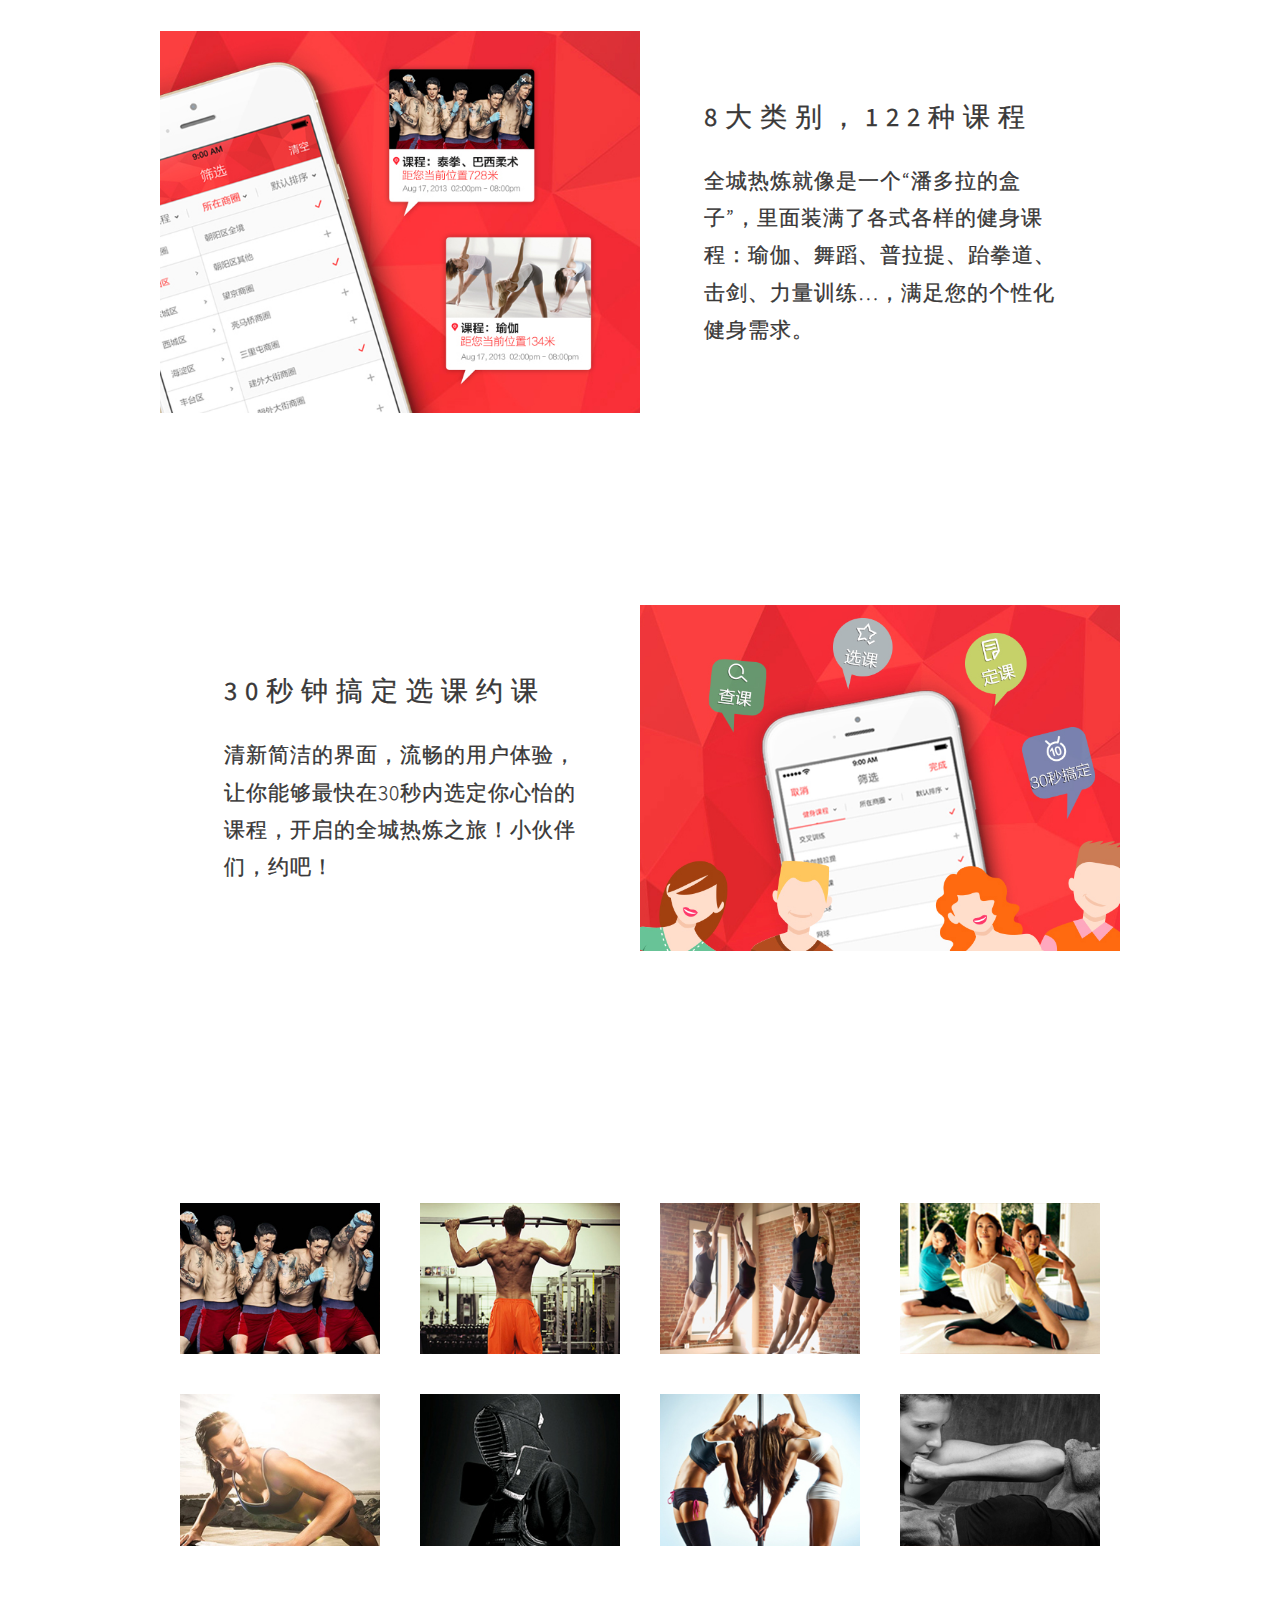
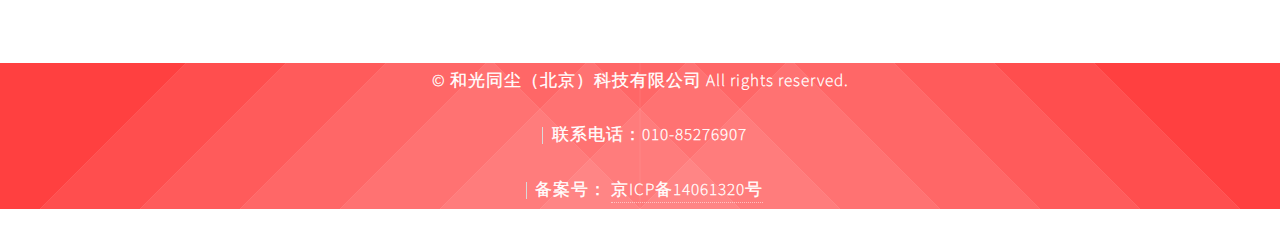
==== commit 05bb65c2: "修改联系电话" ====
--- a/index.html
+++ b/index.html
@@ -162,7 +162,7 @@
 				<ul class="menu">
 					<li>&copy; 和光同尘（北京）科技有限公司 All rights reserved.</li>
 					<p>
-						<li>联系电话：010-64616790</li>
+						<li>联系电话：010-85276907</li>
 					<p>
 						<li>备案号：</li>
 						<a href="http://www.miibeian.gov.cn/">京ICP备14061320号</a>
